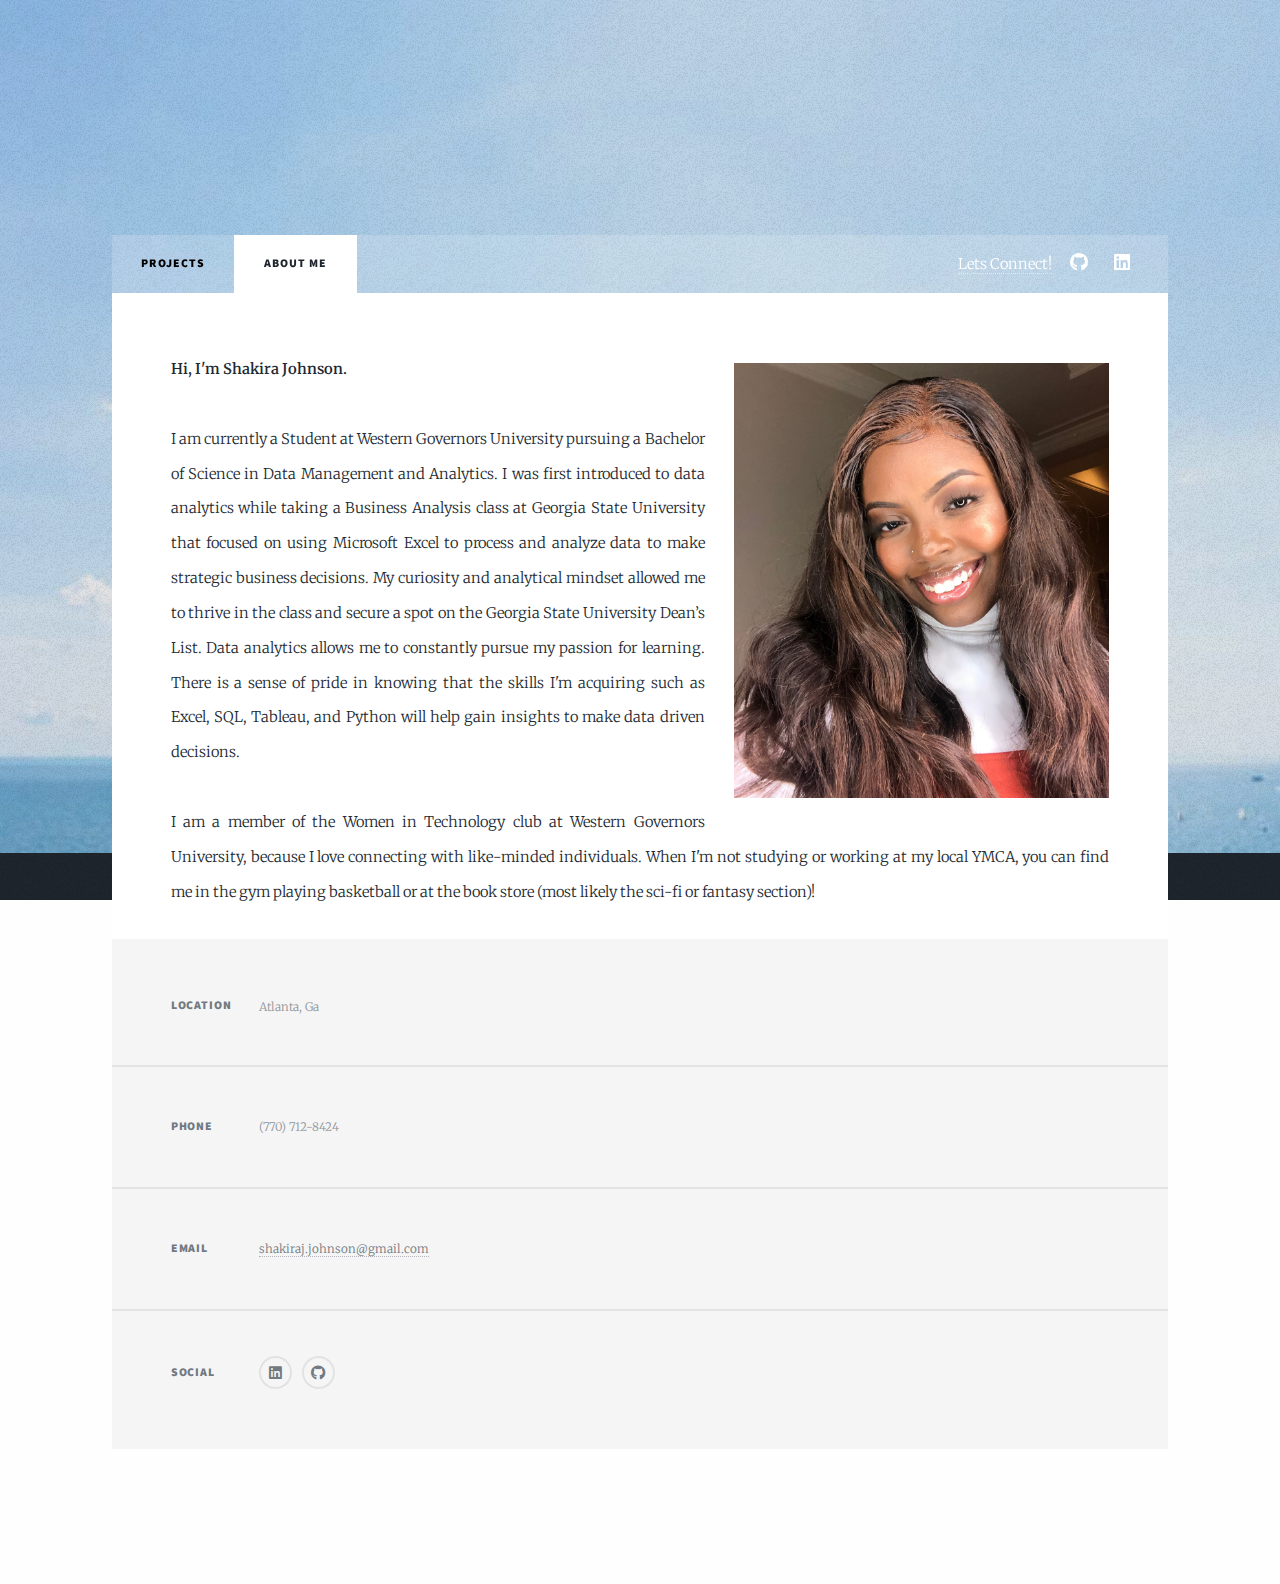
==== elements.html @ 7130bf2e "Add files via upload" ====
<!DOCTYPE HTML>
<!--
	Massively by HTML5 UP
	html5up.net | @ajlkn
	Free for personal and commercial use under the CCA 3.0 license (html5up.net/license)
-->
<html>
	<head>
		<title>About Me </title>
		<meta charset="utf-8" />
		<meta name="viewport" content="width=device-width, initial-scale=1, user-scalable=no" />
		<link rel="stylesheet" href="assets/css/main.css" />
		<noscript><link rel="stylesheet" href="assets/css/noscript.css" /></noscript>
	</head>
	<body class="is-preload">

		<!-- Wrapper -->
			<div id="wrapper">

				<!-- Header -->
					<header id="header">
						
					</header>

				<!-- Nav -->
					<nav id="nav">
						<ul class="links">
							<li><a href="index.html#main" style="color:black">Projects</a></li>
							
							<li class="active" style="color:blackd"><a href="elements.html">About Me</a></li>
						</ul>
						<ul class="icons">
							<li><a style=font-family: aria-modal="" href="https://www.linkedin.com/in/shakira-johnson" target="_blank">Lets Connect!</a></li>
							<li><a href="https://github.com/shakira-j" target="_blank" class="icon brands fa-github"><span class="label">GitHub</span></a></li>
							<li><a href="https://www.linkedin.com/in/shakira-johnson" target="_blank" class="icon brands alt fa-linkedin"><span class="label">LinkedIn</span></a></li>
						</ul>
					</nav>

				<!-- Main -->
					<div id="main">


								<!-- Image -->
									

									<p><span class="image right"><img src="images/shakira.jpg" alt="shakira-johnson"/> </span> <strong>Hi, I'm Shakira Johnson.</strong> </br></br> 
										I am currently a Student at Western Governors University pursuing a Bachelor of Science in Data Management and Analytics.
										I was first introduced to data analytics while taking a Business Analysis class at Georgia State University that focused on using Microsoft Excel to process and analyze data to make strategic business decisions. My curiosity and analytical mindset allowed me to thrive in the class and secure a spot on the Georgia State University Dean’s List. Data analytics allows me to constantly pursue my passion for learning. There is a sense of pride in knowing that the skills I'm acquiring such as Excel, SQL, Tableau, and Python will help gain insights to make data driven decisions. </br> </br></hr>I am a member of the Women in Technology club at Western Governors University, because I love connecting with like-minded individuals. When I'm not studying or working at my local YMCA, you can find me in the gym playing basketball or at the book store (most likely the sci-fi or fantasy section)! 

					</div>

				<!-- Footer -->
				<footer id="footer">
					
				</section>
				<section class="split contact">
					<section class="alt">
						<h3>Location</h3>
						<p>Atlanta, Ga<br />
						
					</section>
					<section>
						<h3>Phone</h3>
						<p>(770) 712-8424</a></p>
					</section>
					<section>
						<h3>Email</h3>
						<p><a href="mailto:shakiraj.johnson@gmail.com">shakiraj.johnson@gmail.com</a></p>
					</section>
					<section>
						<h3>Social</h3>
						<ul class="icons alt">
							
							<li><a href="https://www.linkedin.com/in/shakira-johnson" target="blank" class="icon brands alt fa-linkedin"><span class="label">LinkedIn</span></a></li>
							<li><a href="https://github.com/shakira-j" target="blank" class="icon brands fa-github"><span class="label">GitHub</span></a></li>
						
						</ul>
					</section>
				</section>
			</footer>
							<section>
								
								
							</section>
						</section>
					</footer>

				<!-- Copyright -->
					<div id="copyright">
						<ul><li>&copy; Untitled</li><li>Design: <a href="https://html5up.net">HTML5 UP</a></li></ul>
					</div>

			</div>

		<!-- Scripts -->
			<script src="assets/js/jquery.min.js"></script>
			<script src="assets/js/jquery.scrollex.min.js"></script>
			<script src="assets/js/jquery.scrolly.min.js"></script>
			<script src="assets/js/browser.min.js"></script>
			<script src="assets/js/breakpoints.min.js"></script>
			<script src="assets/js/util.js"></script>
			<script src="assets/js/main.js"></script>

	</body>
</html>
---- assets/css/main.css ----
@import url(fontawesome-all.min.css);
@import url("https://fonts.googleapis.com/css?family=Merriweather:300,700,300italic,700italic|Source+Sans+Pro:900");

/*
	Massively by HTML5 UP
	html5up.net | @ajlkn
	Free for personal and commercial use under the CCA 3.0 license (html5up.net/license)
*/

html, body, div, span, applet, object,
iframe, h1, h2, h3, h4, h5, h6, p, blockquote,
pre, a, abbr, acronym, address, big, cite,
code, del, dfn, em, img, ins, kbd, q, s, samp,
small, strike, strong, sub, sup, tt, var, b,
u, i, center, dl, dt, dd, ol, ul, li, fieldset,
form, label, legend, table, caption, tbody,
tfoot, thead, tr, th, td, article, aside,
canvas, details, embed, figure, figcaption,
footer, header, hgroup, menu, nav, output, ruby,
section, summary, time, mark, audio, video {
	margin: 0;
	padding: 0;
	border: 0;
	font-size: 100%;
	font: inherit;
	vertical-align: baseline;}

article, aside, details, figcaption, figure,
footer, header, hgroup, menu, nav, section {
	display: block;}

body {
	line-height: 1;
}

ol, ul {
	list-style: none;
}

blockquote, q {
	quotes: none;
}

	blockquote:before, blockquote:after, q:before, q:after {
		content: '';
		content: none;
	}

table {
	border-collapse: collapse;
	border-spacing: 0;
}

body {
	-webkit-text-size-adjust: none;
}

mark {
	background-color: transparent;
	color: inherit;
}

input::-moz-focus-inner {
	border: 0;
	padding: 0;
}

input, select, textarea {
	-moz-appearance: none;
	-webkit-appearance: none;
	-ms-appearance: none;
	appearance: none;
}

/* Basic */

	@-ms-viewport {
		width: device-width;
	}

	body {
		-ms-overflow-style: scrollbar;
	}

	@media screen and (max-width: 480px) {

		html, body {
			min-width: 320px;
		}

	}

	html {
		box-sizing: border-box;
	}

	*, *:before, *:after {
		box-sizing: inherit;
	}

	body {
		background-color: #fefefe;
	}

		body.is-preload *, body.is-preload *:before, body.is-preload *:after {
			-moz-animation: none !important;
			-webkit-animation: none !important;
			-ms-animation: none !important;
			animation: none !important;
			-moz-transition: none !important;
			-webkit-transition: none !important;
			-ms-transition: none !important;
			transition: none !important;
		}

/* Type */

	html {
		font-size: 16pt;
	}

		@media screen and (max-width: 1680px) {

			html {
				font-size: 12pt;
			}

		}

		@media screen and (max-width: 1280px) {

			html {
				font-size: 11pt;
			}

		}

		@media screen and (max-width: 360px) {

			html {
				font-size: 10pt;
			}

		}

	body {
		color: #212931;
	}

	body, input, select, textarea {
		font-family: "Merriweather", Georgia, serif;
		font-weight: 300;
		font-size: 1rem;
		line-height: 2.375;
	}

	a {
		-moz-transition: color 0.2s ease-in-out, background-color 0.2s ease-in-out, border-color 0.2s ease-in-out, box-shadow 0.2s ease-in-out;
		-webkit-transition: color 0.2s ease-in-out, background-color 0.2s ease-in-out, border-color 0.2s ease-in-out, box-shadow 0.2s ease-in-out;
		-ms-transition: color 0.2s ease-in-out, background-color 0.2s ease-in-out, border-color 0.2s ease-in-out, box-shadow 0.2s ease-in-out;
		transition: color 0.2s ease-in-out, background-color 0.2s ease-in-out, border-color 0.2s ease-in-out, box-shadow 0.2s ease-in-out;
		border-bottom: dotted 1px;
		text-decoration: none;
	}

		a:hover {
			border-bottom-color: transparent;
		}

	strong, b {
		font-weight: 600;
	}

	em, i {
		font-style: italic;
	}

	p {
		text-align: justify;
		margin: 0 0 2rem 0;
	}

	h1, h2, h3, h4, h5, h6 {
		font-family: "Source Sans Pro", Helvetica, sans-serif;
		font-weight: 900;
		line-height: 1.5;
		letter-spacing: 0.075em;
		text-transform: uppercase;
		margin: 0 0 1rem 0;
	}

		h1 a, h2 a, h3 a, h4 a, h5 a, h6 a {
			border-bottom: 0;
			color: inherit;
			text-decoration: none;
		}

	h1 {
		font-size: 4rem;
		line-height: 1.1;
		margin: 0 0 2rem 0;
		
	}

	h2 {
		font-size: 1.75rem;
		line-height: 1.3;
		margin: 0 0 1.5rem 0;
	}

	h3 {
		font-size: 1.25rem;
		margin: 0 0 1.5rem 0;
	}

	h4 {
		font-size: 1rem;
	}

	h5 {
		font-size: 0.9rem;
	}

	h6 {
		font-size: 0.8rem;
	}

	sub {
		font-size: 0.8rem;
		position: relative;
		top: 0.5rem;
	}

	sup {
		font-size: 0.8rem;
		position: relative;
		top: -0.5rem;
	}

	blockquote {
		border-left: solid 4px;
		font-style: italic;
		margin: 0 0 2rem 0;
		padding: 0.5rem 0 0.5rem 2rem;
	}

	code {
		border: solid 2px;
		font-family: "Courier New", monospace;
		font-size: 0.9rem;
		margin: 0 0.25rem;
		padding: 0.25rem 0.65rem;
	}

	pre {
		-webkit-overflow-scrolling: touch;
		font-family: "Courier New", monospace;
		font-size: 0.9rem;
		margin: 0 0 2rem 0;
	}

		pre code {
			display: block;
			line-height: 1.75;
			padding: 1rem 1.5rem;
			overflow-x: auto;
		}

	hr {
		border: 0;
		border-bottom: solid 2px;
		margin: 3rem 0;
	}

		hr.major {
			margin: 5rem 0;
		}

	.align-left {
		text-align: left;
	}

	.align-center {
		text-align: center;
	}

	.align-right {
		text-align: right;
	}

	input, select, textarea {
		color: #212931;
	}

	a {
		color: #212931;
		border-bottom-color: rgba(33, 41, 49, 0.5);
	}

		a:hover {
			border-bottom-color: transparent;
			color: #18bfef !important;
		}

	strong, b {
		color: #212931;
	}

	h1, h2, h3, h4, h5, h6 {
		color: #212931;
	}

	blockquote {
		border-left-color: #eeeeee;
	}

	code {
		background: rgba(220, 220, 220, 0.25);
		border-color: #eeeeee;
	}

	hr {
		border-bottom-color: #eeeeee;
	}

/* Row */

	.row {
		display: flex;
		flex-wrap: wrap;
		box-sizing: border-box;
		align-items: stretch;
	}

		.row > * {
			box-sizing: border-box;
		}

		.row.gtr-uniform > * > :last-child {
			margin-bottom: 0;
		}

		.row.aln-left {
			justify-content: flex-start;
		}

		.row.aln-center {
			justify-content: center;
		}

		.row.aln-right {
			justify-content: flex-end;
		}

		.row.aln-top {
			align-items: flex-start;
		}

		.row.aln-middle {
			align-items: center;
		}

		.row.aln-bottom {
			align-items: flex-end;
		}

		.row > .imp {
			order: -1;
		}

		.row > .col-1 {
			width: 8.33333%;
		}

		.row > .off-1 {
			margin-left: 8.33333%;
		}

		.row > .col-2 {
			width: 16.66667%;
		}

		.row > .off-2 {
			margin-left: 16.66667%;
		}

		.row > .col-3 {
			width: 25%;
		}

		.row > .off-3 {
			margin-left: 25%;
		}

		.row > .col-4 {
			width: 33.33333%;
		}

		.row > .off-4 {
			margin-left: 33.33333%;
		}

		.row > .col-5 {
			width: 41.66667%;
		}

		.row > .off-5 {
			margin-left: 41.66667%;
		}

		.row > .col-6 {
			width: 50%;
		}

		.row > .off-6 {
			margin-left: 50%;
		}

		.row > .col-7 {
			width: 58.33333%;
		}

		.row > .off-7 {
			margin-left: 58.33333%;
		}

		.row > .col-8 {
			width: 66.66667%;
		}

		.row > .off-8 {
			margin-left: 66.66667%;
		}

		.row > .col-9 {
			width: 75%;
		}

		.row > .off-9 {
			margin-left: 75%;
		}

		.row > .col-10 {
			width: 83.33333%;
		}

		.row > .off-10 {
			margin-left: 83.33333%;
		}

		.row > .col-11 {
			width: 91.66667%;
		}

		.row > .off-11 {
			margin-left: 91.66667%;
		}

		.row > .col-12 {
			width: 100%;
		}

		.row > .off-12 {
			margin-left: 100%;
		}

		.row.gtr-0 {
			margin-top: 0;
			margin-left: 0rem;
		}

			.row.gtr-0 > * {
				padding: 0 0 0 0rem;
			}

			.row.gtr-0.gtr-uniform {
				margin-top: 0rem;
			}

				.row.gtr-0.gtr-uniform > * {
					padding-top: 0rem;
				}

		.row.gtr-25 {
			margin-top: 0;
			margin-left: -0.375rem;
		}

			.row.gtr-25 > * {
				padding: 0 0 0 0.375rem;
			}

			.row.gtr-25.gtr-uniform {
				margin-top: -0.375rem;
			}

				.row.gtr-25.gtr-uniform > * {
					padding-top: 0.375rem;
				}

		.row.gtr-50 {
			margin-top: 0;
			margin-left: -0.75rem;
		}

			.row.gtr-50 > * {
				padding: 0 0 0 0.75rem;
			}

			.row.gtr-50.gtr-uniform {
				margin-top: -0.75rem;
			}

				.row.gtr-50.gtr-uniform > * {
					padding-top: 0.75rem;
				}

		.row {
			margin-top: 0;
			margin-left: -1.5rem;
		}

			.row > * {
				padding: 0 0 0 1.5rem;
			}

			.row.gtr-uniform {
				margin-top: -1.5rem;
			}

				.row.gtr-uniform > * {
					padding-top: 1.5rem;
				}

		.row.gtr-150 {
			margin-top: 0;
			margin-left: -2.25rem;
		}

			.row.gtr-150 > * {
				padding: 0 0 0 2.25rem;
			}

			.row.gtr-150.gtr-uniform {
				margin-top: -2.25rem;
			}

				.row.gtr-150.gtr-uniform > * {
					padding-top: 2.25rem;
				}

		.row.gtr-200 {
			margin-top: 0;
			margin-left: -3rem;
		}

			.row.gtr-200 > * {
				padding: 0 0 0 3rem;
			}

			.row.gtr-200.gtr-uniform {
				margin-top: -3rem;
			}

				.row.gtr-200.gtr-uniform > * {
					padding-top: 3rem;
				}

		@media screen and (max-width: 1680px) {

			.row {
				display: flex;
				flex-wrap: wrap;
				box-sizing: border-box;
				align-items: stretch;
			}

				.row > * {
					box-sizing: border-box;
				}

				.row.gtr-uniform > * > :last-child {
					margin-bottom: 0;
				}

				.row.aln-left {
					justify-content: flex-start;
				}

				.row.aln-center {
					justify-content: center;
				}

				.row.aln-right {
					justify-content: flex-end;
				}

				.row.aln-top {
					align-items: flex-start;
				}

				.row.aln-middle {
					align-items: center;
				}

				.row.aln-bottom {
					align-items: flex-end;
				}

				.row > .imp-xlarge {
					order: -1;
				}

				.row > .col-1-xlarge {
					width: 8.33333%;
				}

				.row > .off-1-xlarge {
					margin-left: 8.33333%;
				}

				.row > .col-2-xlarge {
					width: 16.66667%;
				}

				.row > .off-2-xlarge {
					margin-left: 16.66667%;
				}

				.row > .col-3-xlarge {
					width: 25%;
				}

				.row > .off-3-xlarge {
					margin-left: 25%;
				}

				.row > .col-4-xlarge {
					width: 33.33333%;
				}

				.row > .off-4-xlarge {
					margin-left: 33.33333%;
				}

				.row > .col-5-xlarge {
					width: 41.66667%;
				}

				.row > .off-5-xlarge {
					margin-left: 41.66667%;
				}

				.row > .col-6-xlarge {
					width: 50%;
				}

				.row > .off-6-xlarge {
					margin-left: 50%;
				}

				.row > .col-7-xlarge {
					width: 58.33333%;
				}

				.row > .off-7-xlarge {
					margin-left: 58.33333%;
				}

				.row > .col-8-xlarge {
					width: 66.66667%;
				}

				.row > .off-8-xlarge {
					margin-left: 66.66667%;
				}

				.row > .col-9-xlarge {
					width: 75%;
				}

				.row > .off-9-xlarge {
					margin-left: 75%;
				}

				.row > .col-10-xlarge {
					width: 83.33333%;
				}

				.row > .off-10-xlarge {
					margin-left: 83.33333%;
				}

				.row > .col-11-xlarge {
					width: 91.66667%;
				}

				.row > .off-11-xlarge {
					margin-left: 91.66667%;
				}

				.row > .col-12-xlarge {
					width: 100%;
				}

				.row > .off-12-xlarge {
					margin-left: 100%;
				}

				.row.gtr-0 {
					margin-top: 0;
					margin-left: 0rem;
				}

					.row.gtr-0 > * {
						padding: 0 0 0 0rem;
					}

					.row.gtr-0.gtr-uniform {
						margin-top: 0rem;
					}

						.row.gtr-0.gtr-uniform > * {
							padding-top: 0rem;
						}

				.row.gtr-25 {
					margin-top: 0;
					margin-left: -0.375rem;
				}

					.row.gtr-25 > * {
						padding: 0 0 0 0.375rem;
					}

					.row.gtr-25.gtr-uniform {
						margin-top: -0.375rem;
					}

						.row.gtr-25.gtr-uniform > * {
							padding-top: 0.375rem;
						}

				.row.gtr-50 {
					margin-top: 0;
					margin-left: -0.75rem;
				}

					.row.gtr-50 > * {
						padding: 0 0 0 0.75rem;
					}

					.row.gtr-50.gtr-uniform {
						margin-top: -0.75rem;
					}

						.row.gtr-50.gtr-uniform > * {
							padding-top: 0.75rem;
						}

				.row {
					margin-top: 0;
					margin-left: -1.5rem;
				}

					.row > * {
						padding: 0 0 0 1.5rem;
					}

					.row.gtr-uniform {
						margin-top: -1.5rem;
					}

						.row.gtr-uniform > * {
							padding-top: 1.5rem;
						}

				.row.gtr-150 {
					margin-top: 0;
					margin-left: -2.25rem;
				}

					.row.gtr-150 > * {
						padding: 0 0 0 2.25rem;
					}

					.row.gtr-150.gtr-uniform {
						margin-top: -2.25rem;
					}

						.row.gtr-150.gtr-uniform > * {
							padding-top: 2.25rem;
						}

				.row.gtr-200 {
					margin-top: 0;
					margin-left: -3rem;
				}

					.row.gtr-200 > * {
						padding: 0 0 0 3rem;
					}

					.row.gtr-200.gtr-uniform {
						margin-top: -3rem;
					}

						.row.gtr-200.gtr-uniform > * {
							padding-top: 3rem;
						}

		}

		@media screen and (max-width: 1280px) {

			.row {
				display: flex;
				flex-wrap: wrap;
				box-sizing: border-box;
				align-items: stretch;
			}

				.row > * {
					box-sizing: border-box;
				}

				.row.gtr-uniform > * > :last-child {
					margin-bottom: 0;
				}

				.row.aln-left {
					justify-content: flex-start;
				}

				.row.aln-center {
					justify-content: center;
				}

				.row.aln-right {
					justify-content: flex-end;
				}

				.row.aln-top {
					align-items: flex-start;
				}

				.row.aln-middle {
					align-items: center;
				}

				.row.aln-bottom {
					align-items: flex-end;
				}

				.row > .imp-large {
					order: -1;
				}

				.row > .col-1-large {
					width: 8.33333%;
				}

				.row > .off-1-large {
					margin-left: 8.33333%;
				}

				.row > .col-2-large {
					width: 16.66667%;
				}

				.row > .off-2-large {
					margin-left: 16.66667%;
				}

				.row > .col-3-large {
					width: 25%;
				}

				.row > .off-3-large {
					margin-left: 25%;
				}

				.row > .col-4-large {
					width: 33.33333%;
				}

				.row > .off-4-large {
					margin-left: 33.33333%;
				}

				.row > .col-5-large {
					width: 41.66667%;
				}

				.row > .off-5-large {
					margin-left: 41.66667%;
				}

				.row > .col-6-large {
					width: 50%;
				}

				.row > .off-6-large {
					margin-left: 50%;
				}

				.row > .col-7-large {
					width: 58.33333%;
				}

				.row > .off-7-large {
					margin-left: 58.33333%;
				}

				.row > .col-8-large {
					width: 66.66667%;
				}

				.row > .off-8-large {
					margin-left: 66.66667%;
				}

				.row > .col-9-large {
					width: 75%;
				}

				.row > .off-9-large {
					margin-left: 75%;
				}

				.row > .col-10-large {
					width: 83.33333%;
				}

				.row > .off-10-large {
					margin-left: 83.33333%;
				}

				.row > .col-11-large {
					width: 91.66667%;
				}

				.row > .off-11-large {
					margin-left: 91.66667%;
				}

				.row > .col-12-large {
					width: 100%;
				}

				.row > .off-12-large {
					margin-left: 100%;
				}

				.row.gtr-0 {
					margin-top: 0;
					margin-left: 0rem;
				}

					.row.gtr-0 > * {
						padding: 0 0 0 0rem;
					}

					.row.gtr-0.gtr-uniform {
						margin-top: 0rem;
					}

						.row.gtr-0.gtr-uniform > * {
							padding-top: 0rem;
						}

				.row.gtr-25 {
					margin-top: 0;
					margin-left: -0.375rem;
				}

					.row.gtr-25 > * {
						padding: 0 0 0 0.375rem;
					}

					.row.gtr-25.gtr-uniform {
						margin-top: -0.375rem;
					}

						.row.gtr-25.gtr-uniform > * {
							padding-top: 0.375rem;
						}

				.row.gtr-50 {
					margin-top: 0;
					margin-left: -0.75rem;
				}

					.row.gtr-50 > * {
						padding: 0 0 0 0.75rem;
					}

					.row.gtr-50.gtr-uniform {
						margin-top: -0.75rem;
					}

						.row.gtr-50.gtr-uniform > * {
							padding-top: 0.75rem;
						}

				.row {
					margin-top: 0;
					margin-left: -1.5rem;
				}

					.row > * {
						padding: 0 0 0 1.5rem;
					}

					.row.gtr-uniform {
						margin-top: -1.5rem;
					}

						.row.gtr-uniform > * {
							padding-top: 1.5rem;
						}

				.row.gtr-150 {
					margin-top: 0;
					margin-left: -2.25rem;
				}

					.row.gtr-150 > * {
						padding: 0 0 0 2.25rem;
					}

					.row.gtr-150.gtr-uniform {
						margin-top: -2.25rem;
					}

						.row.gtr-150.gtr-uniform > * {
							padding-top: 2.25rem;
						}

				.row.gtr-200 {
					margin-top: 0;
					margin-left: -3rem;
				}

					.row.gtr-200 > * {
						padding: 0 0 0 3rem;
					}

					.row.gtr-200.gtr-uniform {
						margin-top: -3rem;
					}

						.row.gtr-200.gtr-uniform > * {
							padding-top: 3rem;
						}

		}

		@media screen and (max-width: 980px) {

			.row {
				display: flex;
				flex-wrap: wrap;
				box-sizing: border-box;
				align-items: stretch;
			}

				.row > * {
					box-sizing: border-box;
				}

				.row.gtr-uniform > * > :last-child {
					margin-bottom: 0;
				}

				.row.aln-left {
					justify-content: flex-start;
				}

				.row.aln-center {
					justify-content: center;
				}

				.row.aln-right {
					justify-content: flex-end;
				}

				.row.aln-top {
					align-items: flex-start;
				}

				.row.aln-middle {
					align-items: center;
				}

				.row.aln-bottom {
					align-items: flex-end;
				}

				.row > .imp-medium {
					order: -1;
				}

				.row > .col-1-medium {
					width: 8.33333%;
				}

				.row > .off-1-medium {
					margin-left: 8.33333%;
				}

				.row > .col-2-medium {
					width: 16.66667%;
				}

				.row > .off-2-medium {
					margin-left: 16.66667%;
				}

				.row > .col-3-medium {
					width: 25%;
				}

				.row > .off-3-medium {
					margin-left: 25%;
				}

				.row > .col-4-medium {
					width: 33.33333%;
				}

				.row > .off-4-medium {
					margin-left: 33.33333%;
				}

				.row > .col-5-medium {
					width: 41.66667%;
				}

				.row > .off-5-medium {
					margin-left: 41.66667%;
				}

				.row > .col-6-medium {
					width: 50%;
				}

				.row > .off-6-medium {
					margin-left: 50%;
				}

				.row > .col-7-medium {
					width: 58.33333%;
				}

				.row > .off-7-medium {
					margin-left: 58.33333%;
				}

				.row > .col-8-medium {
					width: 66.66667%;
				}

				.row > .off-8-medium {
					margin-left: 66.66667%;
				}

				.row > .col-9-medium {
					width: 75%;
				}

				.row > .off-9-medium {
					margin-left: 75%;
				}

				.row > .col-10-medium {
					width: 83.33333%;
				}

				.row > .off-10-medium {
					margin-left: 83.33333%;
				}

				.row > .col-11-medium {
					width: 91.66667%;
				}

				.row > .off-11-medium {
					margin-left: 91.66667%;
				}

				.row > .col-12-medium {
					width: 100%;
				}

				.row > .off-12-medium {
					margin-left: 100%;
				}

				.row.gtr-0 {
					margin-top: 0;
					margin-left: 0rem;
				}

					.row.gtr-0 > * {
						padding: 0 0 0 0rem;
					}

					.row.gtr-0.gtr-uniform {
						margin-top: 0rem;
					}

						.row.gtr-0.gtr-uniform > * {
							padding-top: 0rem;
						}

				.row.gtr-25 {
					margin-top: 0;
					margin-left: -0.375rem;
				}

					.row.gtr-25 > * {
						padding: 0 0 0 0.375rem;
					}

					.row.gtr-25.gtr-uniform {
						margin-top: -0.375rem;
					}

						.row.gtr-25.gtr-uniform > * {
							padding-top: 0.375rem;
						}

				.row.gtr-50 {
					margin-top: 0;
					margin-left: -0.75rem;
				}

					.row.gtr-50 > * {
						padding: 0 0 0 0.75rem;
					}

					.row.gtr-50.gtr-uniform {
						margin-top: -0.75rem;
					}

						.row.gtr-50.gtr-uniform > * {
							padding-top: 0.75rem;
						}

				.row {
					margin-top: 0;
					margin-left: -1.5rem;
				}

					.row > * {
						padding: 0 0 0 1.5rem;
					}

					.row.gtr-uniform {
						margin-top: -1.5rem;
					}

						.row.gtr-uniform > * {
							padding-top: 1.5rem;
						}

				.row.gtr-150 {
					margin-top: 0;
					margin-left: -2.25rem;
				}

					.row.gtr-150 > * {
						padding: 0 0 0 2.25rem;
					}

					.row.gtr-150.gtr-uniform {
						margin-top: -2.25rem;
					}

						.row.gtr-150.gtr-uniform > * {
							padding-top: 2.25rem;
						}

				.row.gtr-200 {
					margin-top: 0;
					margin-left: -3rem;
				}

					.row.gtr-200 > * {
						padding: 0 0 0 3rem;
					}

					.row.gtr-200.gtr-uniform {
						margin-top: -3rem;
					}

						.row.gtr-200.gtr-uniform > * {
							padding-top: 3rem;
						}

		}

		@media screen and (max-width: 736px) {

			.row {
				display: flex;
				flex-wrap: wrap;
				box-sizing: border-box;
				align-items: stretch;
			}

				.row > * {
					box-sizing: border-box;
				}

				.row.gtr-uniform > * > :last-child {
					margin-bottom: 0;
				}

				.row.aln-left {
					justify-content: flex-start;
				}

				.row.aln-center {
					justify-content: center;
				}

				.row.aln-right {
					justify-content: flex-end;
				}

				.row.aln-top {
					align-items: flex-start;
				}

				.row.aln-middle {
					align-items: center;
				}

				.row.aln-bottom {
					align-items: flex-end;
				}

				.row > .imp-small {
					order: -1;
				}

				.row > .col-1-small {
					width: 8.33333%;
				}

				.row > .off-1-small {
					margin-left: 8.33333%;
				}

				.row > .col-2-small {
					width: 16.66667%;
				}

				.row > .off-2-small {
					margin-left: 16.66667%;
				}

				.row > .col-3-small {
					width: 25%;
				}

				.row > .off-3-small {
					margin-left: 25%;
				}

				.row > .col-4-small {
					width: 33.33333%;
				}

				.row > .off-4-small {
					margin-left: 33.33333%;
				}

				.row > .col-5-small {
					width: 41.66667%;
				}

				.row > .off-5-small {
					margin-left: 41.66667%;
				}

				.row > .col-6-small {
					width: 50%;
				}

				.row > .off-6-small {
					margin-left: 50%;
				}

				.row > .col-7-small {
					width: 58.33333%;
				}

				.row > .off-7-small {
					margin-left: 58.33333%;
				}

				.row > .col-8-small {
					width: 66.66667%;
				}

				.row > .off-8-small {
					margin-left: 66.66667%;
				}

				.row > .col-9-small {
					width: 75%;
				}

				.row > .off-9-small {
					margin-left: 75%;
				}

				.row > .col-10-small {
					width: 83.33333%;
				}

				.row > .off-10-small {
					margin-left: 83.33333%;
				}

				.row > .col-11-small {
					width: 91.66667%;
				}

				.row > .off-11-small {
					margin-left: 91.66667%;
				}

				.row > .col-12-small {
					width: 100%;
				}

				.row > .off-12-small {
					margin-left: 100%;
				}

				.row.gtr-0 {
					margin-top: 0;
					margin-left: 0rem;
				}

					.row.gtr-0 > * {
						padding: 0 0 0 0rem;
					}

					.row.gtr-0.gtr-uniform {
						margin-top: 0rem;
					}

						.row.gtr-0.gtr-uniform > * {
							padding-top: 0rem;
						}

				.row.gtr-25 {
					margin-top: 0;
					margin-left: -0.375rem;
				}

					.row.gtr-25 > * {
						padding: 0 0 0 0.375rem;
					}

					.row.gtr-25.gtr-uniform {
						margin-top: -0.375rem;
					}

						.row.gtr-25.gtr-uniform > * {
							padding-top: 0.375rem;
						}

				.row.gtr-50 {
					margin-top: 0;
					margin-left: -0.75rem;
				}

					.row.gtr-50 > * {
						padding: 0 0 0 0.75rem;
					}

					.row.gtr-50.gtr-uniform {
						margin-top: -0.75rem;
					}

						.row.gtr-50.gtr-uniform > * {
							padding-top: 0.75rem;
						}

				.row {
					margin-top: 0;
					margin-left: -1.5rem;
				}

					.row > * {
						padding: 0 0 0 1.5rem;
					}

					.row.gtr-uniform {
						margin-top: -1.5rem;
					}

						.row.gtr-uniform > * {
							padding-top: 1.5rem;
						}

				.row.gtr-150 {
					margin-top: 0;
					margin-left: -2.25rem;
				}

					.row.gtr-150 > * {
						padding: 0 0 0 2.25rem;
					}

					.row.gtr-150.gtr-uniform {
						margin-top: -2.25rem;
					}

						.row.gtr-150.gtr-uniform > * {
							padding-top: 2.25rem;
						}

				.row.gtr-200 {
					margin-top: 0;
					margin-left: -3rem;
				}

					.row.gtr-200 > * {
						padding: 0 0 0 3rem;
					}

					.row.gtr-200.gtr-uniform {
						margin-top: -3rem;
					}

						.row.gtr-200.gtr-uniform > * {
							padding-top: 3rem;
						}

		}

		@media screen and (max-width: 480px) {

			.row {
				display: flex;
				flex-wrap: wrap;
				box-sizing: border-box;
				align-items: stretch;
			}

				.row > * {
					box-sizing: border-box;
				}

				.row.gtr-uniform > * > :last-child {
					margin-bottom: 0;
				}

				.row.aln-left {
					justify-content: flex-start;
				}

				.row.aln-center {
					justify-content: center;
				}

				.row.aln-right {
					justify-content: flex-end;
				}

				.row.aln-top {
					align-items: flex-start;
				}

				.row.aln-middle {
					align-items: center;
				}

				.row.aln-bottom {
					align-items: flex-end;
				}

				.row > .imp-xsmall {
					order: -1;
				}

				.row > .col-1-xsmall {
					width: 8.33333%;
				}

				.row > .off-1-xsmall {
					margin-left: 8.33333%;
				}

				.row > .col-2-xsmall {
					width: 16.66667%;
				}

				.row > .off-2-xsmall {
					margin-left: 16.66667%;
				}

				.row > .col-3-xsmall {
					width: 25%;
				}

				.row > .off-3-xsmall {
					margin-left: 25%;
				}

				.row > .col-4-xsmall {
					width: 33.33333%;
				}

				.row > .off-4-xsmall {
					margin-left: 33.33333%;
				}

				.row > .col-5-xsmall {
					width: 41.66667%;
				}

				.row > .off-5-xsmall {
					margin-left: 41.66667%;
				}

				.row > .col-6-xsmall {
					width: 50%;
				}

				.row > .off-6-xsmall {
					margin-left: 50%;
				}

				.row > .col-7-xsmall {
					width: 58.33333%;
				}

				.row > .off-7-xsmall {
					margin-left: 58.33333%;
				}

				.row > .col-8-xsmall {
					width: 66.66667%;
				}

				.row > .off-8-xsmall {
					margin-left: 66.66667%;
				}

				.row > .col-9-xsmall {
					width: 75%;
				}

				.row > .off-9-xsmall {
					margin-left: 75%;
				}

				.row > .col-10-xsmall {
					width: 83.33333%;
				}

				.row > .off-10-xsmall {
					margin-left: 83.33333%;
				}

				.row > .col-11-xsmall {
					width: 91.66667%;
				}

				.row > .off-11-xsmall {
					margin-left: 91.66667%;
				}

				.row > .col-12-xsmall {
					width: 100%;
				}

				.row > .off-12-xsmall {
					margin-left: 100%;
				}

				.row.gtr-0 {
					margin-top: 0;
					margin-left: 0rem;
				}

					.row.gtr-0 > * {
						padding: 0 0 0 0rem;
					}

					.row.gtr-0.gtr-uniform {
						margin-top: 0rem;
					}

						.row.gtr-0.gtr-uniform > * {
							padding-top: 0rem;
						}

				.row.gtr-25 {
					margin-top: 0;
					margin-left: -0.375rem;
				}

					.row.gtr-25 > * {
						padding: 0 0 0 0.375rem;
					}

					.row.gtr-25.gtr-uniform {
						margin-top: -0.375rem;
					}

						.row.gtr-25.gtr-uniform > * {
							padding-top: 0.375rem;
						}

				.row.gtr-50 {
					margin-top: 0;
					margin-left: -0.75rem;
				}

					.row.gtr-50 > * {
						padding: 0 0 0 0.75rem;
					}

					.row.gtr-50.gtr-uniform {
						margin-top: -0.75rem;
					}

						.row.gtr-50.gtr-uniform > * {
							padding-top: 0.75rem;
						}

				.row {
					margin-top: 0;
					margin-left: -1.5rem;
				}

					.row > * {
						padding: 0 0 0 1.5rem;
					}

					.row.gtr-uniform {
						margin-top: -1.5rem;
					}

						.row.gtr-uniform > * {
							padding-top: 1.5rem;
						}

				.row.gtr-150 {
					margin-top: 0;
					margin-left: -2.25rem;
				}

					.row.gtr-150 > * {
						padding: 0 0 0 2.25rem;
					}

					.row.gtr-150.gtr-uniform {
						margin-top: -2.25rem;
					}

						.row.gtr-150.gtr-uniform > * {
							padding-top: 2.25rem;
						}

				.row.gtr-200 {
					margin-top: 0;
					margin-left: -3rem;
				}

					.row.gtr-200 > * {
						padding: 0 0 0 3rem;
					}

					.row.gtr-200.gtr-uniform {
						margin-top: -3rem;
					}

						.row.gtr-200.gtr-uniform > * {
							padding-top: 3rem;
						}

		}

		@media screen and (max-width: 360px) {

			.row {
				display: flex;
				flex-wrap: wrap;
				box-sizing: border-box;
				align-items: stretch;
			}

				.row > * {
					box-sizing: border-box;
				}

				.row.gtr-uniform > * > :last-child {
					margin-bottom: 0;
				}

				.row.aln-left {
					justify-content: flex-start;
				}

				.row.aln-center {
					justify-content: center;
				}

				.row.aln-right {
					justify-content: flex-end;
				}

				.row.aln-top {
					align-items: flex-start;
				}

				.row.aln-middle {
					align-items: center;
				}

				.row.aln-bottom {
					align-items: flex-end;
				}

				.row > .imp-xxsmall {
					order: -1;
				}

				.row > .col-1-xxsmall {
					width: 8.33333%;
				}

				.row > .off-1-xxsmall {
					margin-left: 8.33333%;
				}

				.row > .col-2-xxsmall {
					width: 16.66667%;
				}

				.row > .off-2-xxsmall {
					margin-left: 16.66667%;
				}

				.row > .col-3-xxsmall {
					width: 25%;
				}

				.row > .off-3-xxsmall {
					margin-left: 25%;
				}

				.row > .col-4-xxsmall {
					width: 33.33333%;
				}

				.row > .off-4-xxsmall {
					margin-left: 33.33333%;
				}

				.row > .col-5-xxsmall {
					width: 41.66667%;
				}

				.row > .off-5-xxsmall {
					margin-left: 41.66667%;
				}

				.row > .col-6-xxsmall {
					width: 50%;
				}

				.row > .off-6-xxsmall {
					margin-left: 50%;
				}

				.row > .col-7-xxsmall {
					width: 58.33333%;
				}

				.row > .off-7-xxsmall {
					margin-left: 58.33333%;
				}

				.row > .col-8-xxsmall {
					width: 66.66667%;
				}

				.row > .off-8-xxsmall {
					margin-left: 66.66667%;
				}

				.row > .col-9-xxsmall {
					width: 75%;
				}

				.row > .off-9-xxsmall {
					margin-left: 75%;
				}

				.row > .col-10-xxsmall {
					width: 83.33333%;
				}

				.row > .off-10-xxsmall {
					margin-left: 83.33333%;
				}

				.row > .col-11-xxsmall {
					width: 91.66667%;
				}

				.row > .off-11-xxsmall {
					margin-left: 91.66667%;
				}

				.row > .col-12-xxsmall {
					width: 100%;
				}

				.row > .off-12-xxsmall {
					margin-left: 100%;
				}

				.row.gtr-0 {
					margin-top: 0;
					margin-left: 0rem;
				}

					.row.gtr-0 > * {
						padding: 0 0 0 0rem;
					}

					.row.gtr-0.gtr-uniform {
						margin-top: 0rem;
					}

						.row.gtr-0.gtr-uniform > * {
							padding-top: 0rem;
						}

				.row.gtr-25 {
					margin-top: 0;
					margin-left: -0.375rem;
				}

					.row.gtr-25 > * {
						padding: 0 0 0 0.375rem;
					}

					.row.gtr-25.gtr-uniform {
						margin-top: -0.375rem;
					}

						.row.gtr-25.gtr-uniform > * {
							padding-top: 0.375rem;
						}

				.row.gtr-50 {
					margin-top: 0;
					margin-left: -0.75rem;
				}

					.row.gtr-50 > * {
						padding: 0 0 0 0.75rem;
					}

					.row.gtr-50.gtr-uniform {
						margin-top: -0.75rem;
					}

						.row.gtr-50.gtr-uniform > * {
							padding-top: 0.75rem;
						}

				.row {
					margin-top: 0;
					margin-left: -1.5rem;
				}

					.row > * {
						padding: 0 0 0 1.5rem;
					}

					.row.gtr-uniform {
						margin-top: -1.5rem;
					}

						.row.gtr-uniform > * {
							padding-top: 1.5rem;
						}

				.row.gtr-150 {
					margin-top: 0;
					margin-left: -2.25rem;
				}

					.row.gtr-150 > * {
						padding: 0 0 0 2.25rem;
					}

					.row.gtr-150.gtr-uniform {
						margin-top: -2.25rem;
					}

						.row.gtr-150.gtr-uniform > * {
							padding-top: 2.25rem;
						}

				.row.gtr-200 {
					margin-top: 0;
					margin-left: -3rem;
				}

					.row.gtr-200 > * {
						padding: 0 0 0 3rem;
					}

					.row.gtr-200.gtr-uniform {
						margin-top: -3rem;
					}

						.row.gtr-200.gtr-uniform > * {
							padding-top: 3rem;
						}

		}

/* Box */

	.box {
		border: solid 2px;
		margin-bottom: 2rem;
		padding: 1.5rem;
	}

		.box > :last-child,
		.box > :last-child > :last-child,
		.box > :last-child > :last-child > :last-child {
			margin-bottom: 0;
		}

		.box.alt {
			border: 0;
			border-radius: 0;
			padding: 0;
		}

	.box {
		border-color: #eeeeee;
	}

/* Button */

	input[type="submit"],
	input[type="reset"],
	input[type="button"],
	button,
	.button {
		-moz-appearance: none;
		-webkit-appearance: none;
		-ms-appearance: none;
		appearance: none;
		-moz-transition: background-color 0.2s ease-in-out, box-shadow 0.2s ease-in-out, color 0.2s ease-in-out;
		-webkit-transition: background-color 0.2s ease-in-out, box-shadow 0.2s ease-in-out, color 0.2s ease-in-out;
		-ms-transition: background-color 0.2s ease-in-out, box-shadow 0.2s ease-in-out, color 0.2s ease-in-out;
		transition: background-color 0.2s ease-in-out, box-shadow 0.2s ease-in-out, color 0.2s ease-in-out;
		border: 0;
		border-radius: 0;
		cursor: pointer;
		display: inline-block;
		font-family: "Source Sans Pro", Helvetica, sans-serif;
		font-size: 0.8rem;
		font-weight: 900;
		letter-spacing: 0.075em;
		height: 3rem;
		line-height: 3rem;
		padding: 0 2rem;
		text-align: center;
		text-decoration: none;
		text-transform: uppercase;
		white-space: nowrap;
	}

		input[type="submit"].icon:before,
		input[type="reset"].icon:before,
		input[type="button"].icon:before,
		button.icon:before,
		.button.icon:before {
			margin-right: 0.5rem;
		}

		input[type="submit"].icon.solo,
		input[type="reset"].icon.solo,
		input[type="button"].icon.solo,
		button.icon.solo,
		.button.icon.solo {
			position: relative;
			width: 4rem;
			height: 4rem;
			line-height: 4rem;
			border-radius: 4rem;
			text-indent: 4rem;
			overflow: hidden;
			padding: 0;
			white-space: nowrap;
		}

			input[type="submit"].icon.solo:before,
			input[type="reset"].icon.solo:before,
			input[type="button"].icon.solo:before,
			button.icon.solo:before,
			.button.icon.solo:before {
				position: absolute;
				display: block;
				top: 0;
				left: 0;
				width: inherit;
				height: inherit;
				line-height: inherit;
				font-size: 1.25rem;
				margin-right: 0;
				text-align: center;
				text-indent: 0;
			}

		input[type="submit"].fit,
		input[type="reset"].fit,
		input[type="button"].fit,
		button.fit,
		.button.fit {
			width: 100%;
		}

		input[type="submit"].small,
		input[type="reset"].small,
		input[type="button"].small,
		button.small,
		.button.small {
			font-size: 0.7rem;
			height: 2.5rem;
			line-height: 2.5rem;
			padding: 0 1.5rem;
		}

		input[type="submit"].large,
		input[type="reset"].large,
		input[type="button"].large,
		button.large,
		.button.large {
			font-size: 0.9rem;
			height: 3.5rem;
			line-height: 3.5rem;
			padding: 0 2.75rem;
		}

		@media screen and (max-width: 980px) {

			input[type="submit"],
			input[type="reset"],
			input[type="button"],
			button,
			.button {
				font-size: 0.9rem;
				height: 3.25rem;
				line-height: 3.25rem;
			}

				input[type="submit"].large,
				input[type="reset"].large,
				input[type="button"].large,
				button.large,
				.button.large {
					font-size: 1rem;
					height: 3.75rem;
					line-height: 3.75rem;
				}

		}

		input[type="submit"].disabled, input[type="submit"]:disabled,
		input[type="reset"].disabled,
		input[type="reset"]:disabled,
		input[type="button"].disabled,
		input[type="button"]:disabled,
		button.disabled,
		button:disabled,
		.button.disabled,
		.button:disabled {
			pointer-events: none;
			opacity: 0.25;
		}

	input[type="submit"],
	input[type="reset"],
	input[type="button"],
	button,
	.button {
		background-color: transparent;
		box-shadow: inset 0 0 0 2px #212931;
		color: #212931 !important;
	}

		input[type="submit"]:hover,
		input[type="reset"]:hover,
		input[type="button"]:hover,
		button:hover,
		.button:hover {
			box-shadow: inset 0 0 0 2px #18bfef;
			color: #18bfef !important;
		}

		input[type="submit"].primary,
		input[type="reset"].primary,
		input[type="button"].primary,
		button.primary,
		.button.primary {
			background-color: #212931;
			box-shadow: none;
			color: #ffffff !important;
		}

			input[type="submit"].primary:hover,
			input[type="reset"].primary:hover,
			input[type="button"].primary:hover,
			button.primary:hover,
			.button.primary:hover {
				background-color: #18bfef;
			}

/* Form */

	form {
		margin: 0 0 2rem 0;
	}

		form > :last-child {
			margin-bottom: 0;
		}

		form > .fields {
			display: -moz-flex;
			display: -webkit-flex;
			display: -ms-flex;
			display: flex;
			-moz-flex-wrap: wrap;
			-webkit-flex-wrap: wrap;
			-ms-flex-wrap: wrap;
			flex-wrap: wrap;
			width: calc(100% + 3rem);
			margin: -1.5rem 0 2rem -1.5rem;
		}

			form > .fields > .field {
				-moz-flex-grow: 0;
				-webkit-flex-grow: 0;
				-ms-flex-grow: 0;
				flex-grow: 0;
				-moz-flex-shrink: 0;
				-webkit-flex-shrink: 0;
				-ms-flex-shrink: 0;
				flex-shrink: 0;
				padding: 1.5rem 0 0 1.5rem;
				width: calc(100% - 1.5rem);
			}

				form > .fields > .field.half {
					width: calc(50% - 0.75rem);
				}

				form > .fields > .field.third {
					width: calc(100%/3 - 0.5rem);
				}

				form > .fields > .field.quarter {
					width: calc(25% - 0.375rem);
				}

		@media screen and (max-width: 480px) {

			form > .fields {
				width: calc(100% + 3rem);
				margin: -1.5rem 0 2rem -1.5rem;
			}

				form > .fields > .field {
					padding: 1.5rem 0 0 1.5rem;
					width: calc(100% - 1.5rem);
				}

					form > .fields > .field.half {
						width: calc(100% - 1.5rem);
					}

					form > .fields > .field.third {
						width: calc(100% - 1.5rem);
					}

					form > .fields > .field.quarter {
						width: calc(100% - 1.5rem);
					}

		}

	label {
		display: block;
		font-family: "Source Sans Pro", Helvetica, sans-serif;
		font-weight: 900;
		line-height: 1.5;
		letter-spacing: 0.075em;
		font-size: 0.8rem;
		text-transform: uppercase;
		margin: 0 0 0.75rem 0;
	}

		@media screen and (max-width: 980px) {

			label {
				font-size: 0.9rem;
			}

		}

	input[type="text"],
	input[type="password"],
	input[type="email"],
	select,
	textarea {
		-moz-appearance: none;
		-webkit-appearance: none;
		-ms-appearance: none;
		appearance: none;
		background: transparent;
		border-radius: 0;
		border: solid 2px;
		color: inherit;
		display: block;
		outline: 0;
		padding: 0 1rem;
		text-decoration: none;
		width: 100%;
	}

		input[type="text"]:invalid,
		input[type="password"]:invalid,
		input[type="email"]:invalid,
		select:invalid,
		textarea:invalid {
			box-shadow: none;
		}

	select {
		background-size: 1.25rem;
		background-repeat: no-repeat;
		background-position: calc(100% - 1rem) center;
		height: 3rem;
		padding-right: 3rem;
		text-overflow: ellipsis;
	}

		select:focus::-ms-value {
			background-color: transparent;
		}

		select::-ms-expand {
			display: none;
		}

	input[type="text"],
	input[type="password"],
	input[type="email"],
	select {
		height: 3rem;
	}

	textarea {
		padding: 0.75rem 1rem;
	}

	input[type="checkbox"],
	input[type="radio"] {
		-moz-appearance: none;
		-webkit-appearance: none;
		-ms-appearance: none;
		appearance: none;
		display: block;
		float: left;
		margin-right: -2rem;
		opacity: 0;
		width: 1rem;
		z-index: -1;
	}

		input[type="checkbox"] + label,
		input[type="radio"] + label {
			text-decoration: none;
			cursor: pointer;
			display: inline-block;
			font-size: 1rem;
			letter-spacing: 0;
			font-family: "Merriweather", Georgia, serif;
			text-transform: none;
			font-weight: 300;
			padding-left: 2.8rem;
			padding-right: 1rem;
			position: relative;
		}

			input[type="checkbox"] + label:before,
			input[type="radio"] + label:before {
				-moz-osx-font-smoothing: grayscale;
				-webkit-font-smoothing: antialiased;
				display: inline-block;
				font-style: normal;
				font-variant: normal;
				text-rendering: auto;
				line-height: 1;
				text-transform: none !important;
				font-family: 'Font Awesome 5 Free';
				font-weight: 900;
			}

			input[type="checkbox"] + label:before,
			input[type="radio"] + label:before {
				border-radius: 0;
				border: solid 2px;
				content: '';
				display: inline-block;
				font-size: 0.8rem;
				height: 1.8rem;
				left: 0;
				line-height: 1.65rem;
				position: absolute;
				text-align: center;
				top: -0.125rem;
				width: 1.8rem;
			}

		input[type="checkbox"]:checked + label:before,
		input[type="radio"]:checked + label:before {
			content: '\f00c';
		}

	input[type="checkbox"] + label:before {
		border-radius: 0;
	}

	input[type="radio"] + label:before {
		border-radius: 100%;
	}

	::-webkit-input-placeholder {
		opacity: 1.0;
	}

	:-moz-placeholder {
		opacity: 1.0;
	}

	::-moz-placeholder {
		opacity: 1.0;
	}

	:-ms-input-placeholder {
		opacity: 1.0;
	}

	label {
		color: #212931;
	}

	input[type="text"],
	input[type="password"],
	input[type="email"],
	select,
	textarea {
		border-color: #eeeeee;
	}

		input[type="text"]:focus,
		input[type="password"]:focus,
		input[type="email"]:focus,
		select:focus,
		textarea:focus {
			border-color: #18bfef;
		}

	select {
		background-image: url("data:image/svg+xml;charset=utf8,%3Csvg xmlns='http://www.w3.org/2000/svg' width='40' height='40' preserveAspectRatio='none' viewBox='0 0 40 40'%3E%3Cpath d='M9.4,12.3l10.4,10.4l10.4-10.4c0.2-0.2,0.5-0.4,0.9-0.4c0.3,0,0.6,0.1,0.9,0.4l3.3,3.3c0.2,0.2,0.4,0.5,0.4,0.9 c0,0.4-0.1,0.6-0.4,0.9L20.7,31.9c-0.2,0.2-0.5,0.4-0.9,0.4c-0.3,0-0.6-0.1-0.9-0.4L4.3,17.3c-0.2-0.2-0.4-0.5-0.4-0.9 c0-0.4,0.1-0.6,0.4-0.9l3.3-3.3c0.2-0.2,0.5-0.4,0.9-0.4S9.1,12.1,9.4,12.3z' fill='%23eeeeee' /%3E%3C/svg%3E");
	}

		select option {
			background-color: #ffffff;
			color: #212931;
		}

	.select-wrapper:before {
		color: #eeeeee;
	}

	input[type="checkbox"] + label,
	input[type="radio"] + label {
		color: #212931;
	}

		input[type="checkbox"] + label:before,
		input[type="radio"] + label:before {
			border-color: #eeeeee;
		}

	input[type="checkbox"]:checked + label:before,
	input[type="radio"]:checked + label:before {
		background-color: #212931;
		border-color: #212931;
		color: #ffffff;
	}

	input[type="checkbox"]:focus + label:before,
	input[type="radio"]:focus + label:before {
		border-color: #18bfef;
	}

	::-webkit-input-placeholder {
		color: #909498 !important;
	}

	:-moz-placeholder {
		color: #909498 !important;
	}

	::-moz-placeholder {
		color: #909498 !important;
	}

	:-ms-input-placeholder {
		color: #909498 !important;
	}

	.formerize-placeholder {
		color: #909498 !important;
	}

/* Icon */

	.icon {
		text-decoration: none;
		border-bottom: none;
		position: relative;
	}

		.icon:before {
			-moz-osx-font-smoothing: grayscale;
			-webkit-font-smoothing: antialiased;
			display: inline-block;
			font-style: normal;
			font-variant: normal;
			text-rendering: auto;
			line-height: 1;
			text-transform: none !important;
			font-family: 'Font Awesome 5 Free';
			font-weight: 400;
		}

		.icon > .label {
			display: none;
		}

		.icon:before {
			line-height: inherit;
		}

		.icon.solid:before {
			font-weight: 900;
		}

		.icon.brands:before {
			font-family: 'Font Awesome 5 Brands';
		}

/* Image */

	.image {
		border: 0;
		display: inline-block;
		position: relative;
	}

		.image img {
			display: block;
		}

		.image.left, .image.right {
			max-width: 40%;
		}

			.image.left img, .image.right img {
				width: 100%;
			}

		.image.left {
			float: left;
			margin: 0 2rem 2rem 0;
			top: 0.75rem;
		}

		.image.right {
			float: right;
			margin: 0 0 2rem 2rem;
			top: 0.75rem;
		}

		.image.fit {
			display: block;
			margin: 2.5rem 0;
			width: 100%;
		}

			.image.fit:first-child {
				margin-top: 0;
			}

			.image.fit img {
				width: 100%;
			}

		.image.main {
			display: block;
			margin: 4rem 0;
			width: 100%;
		}

			.image.main:first-child {
				margin-top: 0;
			}

			.image.main img {
				width: 100%;
			}

		@media screen and (max-width: 736px) {

			.image.fit {
				margin: 2rem 0;
			}

			.image.main {
				margin: 2rem 0;
			}

		}

	a.image {
		overflow: hidden;
	}

		a.image img {
			-moz-transition: -moz-transform 0.2s ease-out;
			-webkit-transition: -webkit-transform 0.2s ease-out;
			-ms-transition: -ms-transform 0.2s ease-out;
			transition: transform 0.2s ease-out;
		}

		a.image:hover img {
			-moz-transform: scale(1.05);
			-webkit-transform: scale(1.05);
			-ms-transform: scale(1.05);
			transform: scale(1.05);
		}

/* Actions */

	ul.actions {
		display: -moz-flex;
		display: -webkit-flex;
		display: -ms-flex;
		display: flex;
		cursor: default;
		list-style: none;
		margin-left: -1rem;
		padding-left: 0;
	}

		ul.actions li {
			padding: 0 0 0 1rem;
			vertical-align: middle;
		}

		ul.actions.special {
			-moz-justify-content: center;
			-webkit-justify-content: center;
			-ms-justify-content: center;
			justify-content: center;
			width: 100%;
			margin-left: 0;
		}

			ul.actions.special li:first-child {
				padding-left: 0;
			}

		ul.actions.stacked {
			-moz-flex-direction: column;
			-webkit-flex-direction: column;
			-ms-flex-direction: column;
			flex-direction: column;
			margin-left: 0;
		}

			ul.actions.stacked li {
				padding: 1.3rem 0 0 0;
			}

				ul.actions.stacked li:first-child {
					padding-top: 0;
				}

		ul.actions.fit {
			width: calc(100% + 1rem);
		}

			ul.actions.fit li {
				-moz-flex-grow: 1;
				-webkit-flex-grow: 1;
				-ms-flex-grow: 1;
				flex-grow: 1;
				-moz-flex-shrink: 1;
				-webkit-flex-shrink: 1;
				-ms-flex-shrink: 1;
				flex-shrink: 1;
				width: 100%;
			}

				ul.actions.fit li > * {
					width: 100%;
				}

			ul.actions.fit.stacked {
				width: 100%;
			}

		@media screen and (max-width: 480px) {

			ul.actions:not(.fixed) {
				-moz-flex-direction: column;
				-webkit-flex-direction: column;
				-ms-flex-direction: column;
				flex-direction: column;
				margin-left: 0;
				width: 100% !important;
			}

				ul.actions:not(.fixed) li {
					-moz-flex-grow: 1;
					-webkit-flex-grow: 1;
					-ms-flex-grow: 1;
					flex-grow: 1;
					-moz-flex-shrink: 1;
					-webkit-flex-shrink: 1;
					-ms-flex-shrink: 1;
					flex-shrink: 1;
					padding: 1rem 0 0 0;
					text-align: center;
					width: 100%;
				}

					ul.actions:not(.fixed) li > * {
						width: 100%;
					}

					ul.actions:not(.fixed) li:first-child {
						padding-top: 0;
					}

					ul.actions:not(.fixed) li input[type="submit"],
					ul.actions:not(.fixed) li input[type="reset"],
					ul.actions:not(.fixed) li input[type="button"],
					ul.actions:not(.fixed) li button,
					ul.actions:not(.fixed) li .button {
						width: 100%;
					}

						ul.actions:not(.fixed) li input[type="submit"].icon:before,
						ul.actions:not(.fixed) li input[type="reset"].icon:before,
						ul.actions:not(.fixed) li input[type="button"].icon:before,
						ul.actions:not(.fixed) li button.icon:before,
						ul.actions:not(.fixed) li .button.icon:before {
							margin-left: -0.5rem;
						}

		}

/* Icons */

	ul.icons {
		cursor: default;
		list-style: none;
		padding-left: 0;
	}

		ul.icons li {
			display: inline-block;
			padding: 0 0.5rem 0 0;
			vertical-align: middle;
		}

			ul.icons li:last-child {
				padding-right: 0;
			}

			ul.icons li .icon:before {
				width: 2.25rem;
				height: 2.25rem;
				line-height: 2.25rem;
				display: inline-block;
				text-align: center;
				border-radius: 100%;
				font-size: 1.25rem;
			}

		ul.icons.alt li .icon:before {
			-moz-transition: color 0.2s ease-in-out, background-color 0.2s ease-in-out, border-color 0.2s ease-in-out, box-shadow 0.2s ease-in-out;
			-webkit-transition: color 0.2s ease-in-out, background-color 0.2s ease-in-out, border-color 0.2s ease-in-out, box-shadow 0.2s ease-in-out;
			-ms-transition: color 0.2s ease-in-out, background-color 0.2s ease-in-out, border-color 0.2s ease-in-out, box-shadow 0.2s ease-in-out;
			transition: color 0.2s ease-in-out, background-color 0.2s ease-in-out, border-color 0.2s ease-in-out, box-shadow 0.2s ease-in-out;
			font-size: 1rem;
		}

/* List */

	ol {
		list-style: decimal;
		margin: 0 0 2rem 0;
		padding-left: 1.25rem;
	}

		ol li {
			padding-left: 0.25rem;
		}

	ul {
		list-style: disc;
		margin: 0 0 2rem 0;
		padding-left: 1rem;
	}

		ul li {
			padding-left: 0.5rem;
		}

		ul.divided {
			list-style: none;
			padding-left: 0;
		}

			ul.divided li {
				border-top: solid 1px;
				padding: 0.5rem 0;
			}

				ul.divided li:first-child {
					border-top: 0;
					padding-top: 0;
				}

	dl {
		margin: 0 0 2rem 0;
	}

		dl dt {
			display: block;
			font-weight: 600;
			margin: 0 0 1rem 0;
		}

		dl dd {
			margin-left: 2rem;
		}

	ul.divided li {
		border-top-color: #eeeeee;
	}

	ul.icons li a.icon:hover:before {
		color: #18bfef;
	}

	ul.icons.alt li .icon:before {
		box-shadow: inset 0 0 0 2px #eeeeee;
	}

	ul.icons.alt li a.icon:hover:before {
		box-shadow: inset 0 0 0 2px #18bfef;
	}

/* Section/Article */

	section.special, article.special {
		text-align: center;
	}

	header {
		cursor: default;
	}

		header > .date {
			display: block;
			font-size: 0.8rem;
			height: 1;
			margin: 0 0 1rem 0;
			position: relative;
		}

		header > p {
			font-style: italic;
		}

		header > h1 + p {
			font-size: 1.1rem;
			margin-top: -0.5rem;
			line-height: 2;
		}

		header > h2 + p {
			font-size: 1rem;
			margin-top: -0.75rem;
		}

		header > h3 + p {
			font-size: 0.9rem;
			margin-top: -0.75rem;
		}

		header > h4 + p {
			font-size: 0.8rem;
			margin-top: -0.75rem;
		}

		header.major {
			margin: 0 0 4rem 0;
			text-align: center;
		}

			header.major > :last-child {
				margin-bottom: 0;
			}

			header.major > p {
				margin-top: 0;
				text-align: center;
			}

			header.major > .date {
				font-size: 1rem;
				margin: 0 0 4rem 0;
			}

				header.major > .date:before, header.major > .date:after {
					content: '';
					display: block;
					position: absolute;
					top: 50%;
					width: calc(50% - 6rem);
					border-top: solid 2px;
				}

				header.major > .date:before {
					left: 0;
				}

				header.major > .date:after {
					right: 0;
				}

		@media screen and (max-width: 980px) {

			header br {
				display: none;
			}

		}

		@media screen and (max-width: 736px) {

			header.major {
				margin: 0 0 2rem 0;
			}

		}

	header.major .date:before, header.major .date:after {
		border-top-color: #eeeeee;
	}

/* Table */

	.table-wrapper {
		-webkit-overflow-scrolling: touch;
		overflow-x: auto;
	}

	table {
		margin: 0 0 2rem 0;
		width: 100%;
	}

		table tbody tr {
			border: solid 1px;
			border-left: 0;
			border-right: 0;
		}

		table td {
			padding: 0.75rem 0.75rem;
		}

		table th {
			font-family: "Source Sans Pro", Helvetica, sans-serif;
			font-size: 0.8rem;
			font-weight: 900;
			letter-spacing: 0.075em;
			line-height: 1.5;
			padding: 0 0.75rem 0.75rem 0.75rem;
			text-align: left;
			text-transform: uppercase;
		}

			@media screen and (max-width: 980px) {

				table th {
					font-size: 0.9rem;
				}

			}

		table thead {
			border-bottom: solid 2px;
		}

		table tfoot {
			border-top: solid 2px;
		}

		table.alt {
			border-collapse: separate;
		}

			table.alt tbody tr td {
				border: solid 1px;
				border-left-width: 0;
				border-top-width: 0;
			}

				table.alt tbody tr td:first-child {
					border-left-width: 1px;
				}

			table.alt tbody tr:first-child td {
				border-top-width: 1px;
			}

			table.alt thead {
				border-bottom: 0;
			}

			table.alt tfoot {
				border-top: 0;
			}

	table tbody tr {
		border-color: #eeeeee;
	}

		table tbody tr:nth-child(2n + 1) {
			background-color: rgba(220, 220, 220, 0.25);
		}

	table th {
		color: #212931;
	}

	table thead {
		border-bottom-color: #eeeeee;
	}

	table tfoot {
		border-top-color: #eeeeee;
	}

	table.alt tbody tr td {
		border-color: #eeeeee;
	}

/* Pagination */

	.pagination {
		display: -moz-inline-flex;
		display: -webkit-inline-flex;
		display: -ms-inline-flex;
		display: inline-flex;
		-moz-user-select: none;
		-webkit-user-select: none;
		-ms-user-select: none;
		user-select: none;
		cursor: default;
		list-style: none;
		margin: 0 0 2rem 2px;
		padding: 0;
	}

		.pagination a, .pagination span {
			-moz-transition: background-color 0.2s ease-in-out, border-color 0.2s ease-in-out, box-shadow 0.2s ease-in-out, color 0.2s ease-in-out;
			-webkit-transition: background-color 0.2s ease-in-out, border-color 0.2s ease-in-out, box-shadow 0.2s ease-in-out, color 0.2s ease-in-out;
			-ms-transition: background-color 0.2s ease-in-out, border-color 0.2s ease-in-out, box-shadow 0.2s ease-in-out, color 0.2s ease-in-out;
			transition: background-color 0.2s ease-in-out, border-color 0.2s ease-in-out, box-shadow 0.2s ease-in-out, color 0.2s ease-in-out;
			border: solid 2px;
			display: inline-block;
			font-family: "Source Sans Pro", Helvetica, sans-serif;
			font-size: 0.8rem;
			font-weight: 900;
			height: 3rem;
			letter-spacing: 0.075em;
			line-height: calc(3rem - 4px);
			margin-left: -2px;
			min-width: 3rem;
			position: relative;
			text-align: center;
			text-decoration: none;
			text-transform: uppercase;
		}

		.pagination .next, .pagination .previous {
			text-decoration: none;
			padding: 0 1.75rem;
		}

			.pagination .next:before, .pagination .previous:before {
				-moz-osx-font-smoothing: grayscale;
				-webkit-font-smoothing: antialiased;
				display: inline-block;
				font-style: normal;
				font-variant: normal;
				text-rendering: auto;
				line-height: 1;
				text-transform: none !important;
				font-family: 'Font Awesome 5 Free';
				font-weight: 900;
			}

			.pagination .next:before, .pagination .previous:before {
				display: inline-block;
				color: inherit !important;
				line-height: inherit;
			}

		.pagination .previous:before {
			content: '\f104';
			margin-right: 0.9375em;
		}

		.pagination .next:before {
			content: '\f105';
			float: right;
			margin-left: 0.9375em;
		}

		@media screen and (max-width: 980px) {

			.pagination a, .pagination span {
				font-size: 0.9rem;
			}

		}

		@media screen and (max-width: 480px) {

			.pagination .page, .pagination .extra {
				display: none;
			}

		}

	.pagination a, .pagination span {
		border-color: #eeeeee;
	}

	.pagination a {
		color: #212931 !important;
	}

		.pagination a:hover {
			color: #18bfef !important;
			border-color: #18bfef;
			z-index: 1;
		}

			.pagination a:hover + a,
			.pagination a:hover + span {
				border-left-color: #18bfef;
			}

		.pagination a.active {
			background-color: #eeeeee;
		}

	.pagination span {
		color: #eeeeee;
	}

/* Wrapper */

	#wrapper {
		-moz-transition: opacity 0.5s ease;
		-webkit-transition: opacity 0.5s ease;
		-ms-transition: opacity 0.5s ease;
		transition: opacity 0.5s ease;
		position: relative;
		z-index: 1;
		overflow: hidden;
	}

		#wrapper > .bg {
			position: absolute;
			top: 0;
			left: 0;
			width: 100%;
			height: 100%;
			background-color: #212931;
			background-image: url("../../images/overlay.png"), linear-gradient(0deg, rgba(0, 0, 0, 0.1), rgba(0, 0, 0, 0.1)), url("../../images/bg.jpg");
			background-size: auto,								auto,														100% auto;
			background-position: center,								center,														top center;
			background-repeat: repeat,								no-repeat,													no-repeat;
			background-attachment: scroll,								scroll,														scroll;
			z-index: -1;
		}

			#wrapper > .bg.fixed {
				position: fixed;
				width: 100vw;
				height: 100vh;
			}

		#wrapper.fade-in:before {
			pointer-events: none;
			-moz-transition: opacity 1s ease-in-out;
			-webkit-transition: opacity 1s ease-in-out;
			-ms-transition: opacity 1s ease-in-out;
			transition: opacity 1s ease-in-out;
			-moz-transition-delay: 0.75s;
			-webkit-transition-delay: 0.75s;
			-ms-transition-delay: 0.75s;
			transition-delay: 0.75s;
			background: #1e252d;
			content: '';
			display: block;
			height: 100%;
			left: 0;
			opacity: 0;
			position: fixed;
			top: 0;
			width: 100%;
		}

		body.is-preload #wrapper.fade-in:before {
			opacity: 1;
		}

		@media screen and (orientation: portrait) {

			#wrapper > .bg {
				background-size: auto,								auto,														auto 175%;
			}

		}

/* Intro */

	#intro {
		color: #ffffff;
		padding: 8rem 4rem 6rem 4rem ;
		-moz-align-items: center;
		-webkit-align-items: center;
		-ms-align-items: center;
		align-items: center;
		display: -moz-flex;
		display: -webkit-flex;
		display: -ms-flex;
		display: flex;
		-moz-flex-direction: column;
		-webkit-flex-direction: column;
		-ms-flex-direction: column;
		flex-direction: column;
		-moz-justify-content: -moz-flex-end;
		-webkit-justify-content: -webkit-flex-end;
		-ms-justify-content: -ms-flex-end;
		justify-content: flex-end;
		-moz-transition: opacity 1s ease, -moz-transform 1s ease;
		-webkit-transition: opacity 1s ease, -webkit-transform 1s ease;
		-ms-transition: opacity 1s ease, -ms-transform 1s ease;
		transition: opacity 1s ease, transform 1s ease;
		position: relative;
		cursor: default;
		text-align: center;
		z-index: 1;
		min-height: 100vh;
	}

		#intro input, #intro select, #intro textarea {
			color: #ffffff;
		}

		#intro a {
			color: #ffffff;
			border-bottom-color: rgba(255, 255, 255, 0.5);
		}

			#intro a:hover {
				border-bottom-color: transparent;
				color: #18bfef !important;
			}

		#intro strong, #intro b {
			color: #ffffff;
		}

		#intro h1, #intro h2, #intro h3, #intro h4, #intro h5, #intro h6 {
			color: #01063f;
		}

		#intro blockquote {
			border-left-color: #ffffff;
		}

		#intro code {
			background: rgba(255, 255, 255, 0.075);
			border-color: #ffffff;
		}

		#intro hr {
			border-bottom-color: #ffffff;
		}

		#intro input[type="submit"],
		#intro input[type="reset"],
		#intro input[type="button"],
		#intro button,
		#intro .button {
			background-color: transparent;
			box-shadow: inset 0 0 0 2px #ffffff;
			color: #ffffff !important;
		}

			#intro input[type="submit"]:hover,
			#intro input[type="reset"]:hover,
			#intro input[type="button"]:hover,
			#intro button:hover,
			#intro .button:hover {
				box-shadow: inset 0 0 0 2px #18bfef;
				color: #18bfef !important;
			}

			#intro input[type="submit"].primary,
			#intro input[type="reset"].primary,
			#intro input[type="button"].primary,
			#intro button.primary,
			#intro .button.primary {
				background-color: #ffffff;
				box-shadow: none;
				color: #1e252d !important;
			}

				#intro input[type="submit"].primary:hover,
				#intro input[type="reset"].primary:hover,
				#intro input[type="button"].primary:hover,
				#intro button.primary:hover,
				#intro .button.primary:hover {
					background-color: #18bfef;
				}

		#intro h1 {
			font-size: 5rem;
			line-height: 1;
		}

		#intro p {
			font-size: 1.25rem;
			font-style: italic;
			margin-top: -0.25rem;
			text-align: center;
		}

		#intro + #header {
			margin-top: -20rem;
		}

			#intro + #header .logo {
				-moz-transform: translateY(2rem);
				-webkit-transform: translateY(2rem);
				-ms-transform: translateY(2rem);
				transform: translateY(2rem);
				opacity: 0;
				visibility: hidden;
			}

		#intro.hidden {
			pointer-events: none;
			-moz-transform: translateY(2rem);
			-webkit-transform: translateY(2rem);
			-ms-transform: translateY(2rem);
			transform: translateY(2rem);
			-moz-transition: opacity 0.5s ease, -moz-transform 0.5s ease, visibility 0.5s;
			-webkit-transition: opacity 0.5s ease, -webkit-transform 0.5s ease, visibility 0.5s;
			-ms-transition: opacity 0.5s ease, -ms-transform 0.5s ease, visibility 0.5s;
			transition: opacity 0.5s ease, transform 0.5s ease, visibility 0.5s;
			opacity: 0;
			visibility: hidden;
		}

			#intro.hidden + #header .logo {
				-moz-transform: translateY(0);
				-webkit-transform: translateY(0);
				-ms-transform: translateY(0);
				transform: translateY(0);
				opacity: 1;
				visibility: visible;
			}

		body.is-preload #intro {
			-moz-transform: translateY(2rem);
			-webkit-transform: translateY(2rem);
			-ms-transform: translateY(2rem);
			transform: translateY(2rem);
			opacity: 0;
		}

			body.is-preload #intro:not(.hidden) + #header + #nav {
				-moz-transform: translateY(4rem);
				-webkit-transform: translateY(4rem);
				-ms-transform: translateY(4rem);
				transform: translateY(4rem);
				opacity: 0;
			}

		@media screen and (max-width: 980px) {

			#intro {
				padding: 4rem 4rem 2rem 4rem ;
				min-height: 90vh;
			}

				#intro p br {
					display: none;
				}

				#intro + #header {
					margin-top: -14rem;
				}

		}

		@media screen and (max-width: 736px) {

			#intro {
				padding: 3rem 2rem 1rem 2rem ;
				min-height: 80vh;
			}

				#intro h1 {
					font-size: 3.25rem;
					line-height: 1.1;
					margin-bottom: 1rem;
				}

				#intro p {
					font-size: 1rem;
					margin-top: 0rem;
				}

				#intro .actions {
					display: none;
				}

		}

/* Header */

	#header {
		color: #ffffff;
		-moz-align-items: center;
		-webkit-align-items: center;
		-ms-align-items: center;
		align-items: center;
		display: -moz-flex;
		display: -webkit-flex;
		display: -ms-flex;
		display: flex;
		-moz-flex-direction: column;
		-webkit-flex-direction: column;
		-ms-flex-direction: column;
		flex-direction: column;
		-moz-justify-content: -moz-flex-end;
		-webkit-justify-content: -webkit-flex-end;
		-ms-justify-content: -ms-flex-end;
		justify-content: flex-end;
		pointer-events: none;
		-moz-user-select: none;
		-webkit-user-select: none;
		-ms-user-select: none;
		user-select: none;
		height: 20rem;
		padding-bottom: 8rem;
		position: relative;
		text-align: center;
		z-index: 2;
	}

		#header input, #header select, #header textarea {
			color: #ffffff;
		}

		#header a {
			color: #ffffff;
			border-bottom-color: rgba(255, 255, 255, 0.5);
		}

			#header a:hover {
				border-bottom-color: transparent;
				color: #18bfef !important;
			}

		#header strong, #header b {
			color: #ffffff;
		}

		#header h1, #header h2, #header h3, #header h4, #header h5, #header h6 {
			color: #ffffff;
		}

		#header blockquote {
			border-left-color: #ffffff;
		}

		#header code {
			background: rgba(255, 255, 255, 0.075);
			border-color: #ffffff;
		}

		#header hr {
			border-bottom-color: #ffffff;
		}

		#header .logo {
			-moz-transition: border-color 0.2s ease-in-out, color 0.2s ease-in-out, opacity 0.5s ease, -moz-transform 0.5s ease, visibility 0.5s;
			-webkit-transition: border-color 0.2s ease-in-out, color 0.2s ease-in-out, opacity 0.5s ease, -webkit-transform 0.5s ease, visibility 0.5s;
			-ms-transition: border-color 0.2s ease-in-out, color 0.2s ease-in-out, opacity 0.5s ease, -ms-transform 0.5s ease, visibility 0.5s;
			transition: border-color 0.2s ease-in-out, color 0.2s ease-in-out, opacity 0.5s ease, transform 0.5s ease, visibility 0.5s;
			pointer-events: auto;
			border-style: solid;
			border-color: #ffffff;
			border-width: 5px !important;
			font-family: "Source Sans Pro", Helvetica, sans-serif;
			font-size: 2.25rem;
			font-weight: 900;
			letter-spacing: 0.075em;
			line-height: 1;
			padding: 1rem 1.75rem;
			text-transform: uppercase;
			visibility: visible;
		}

			#header .logo:hover {
				border-color: #18bfef !important;
				color: #18bfef !important;
			}

		@media screen and (max-width: 980px) {

			#header {
				height: 14rem;
				padding-bottom: 4rem;
			}

		}

		@media screen and (max-width: 736px) {

			#header {
				padding-bottom: 3rem;
			}

				#header .logo {
					font-size: 1.75rem;
					border-width: 3px !important;
				}

		}

/* Nav */

	#nav {
		color: navy;
		display: -moz-flex;
		display: -webkit-flex;
		display: -ms-flex;
		display: flex;
		-moz-transition: -moz-transform 1s ease, opacity 1s ease;
		-webkit-transition: -webkit-transform 1s ease, opacity 1s ease;
		-ms-transition: -ms-transform 1s ease, opacity 1s ease;
		transition: transform 1s ease, opacity 1s ease;
		background: rgba(255, 255, 255, 0.175);
		height: 4rem;
		line-height: 4rem;
		margin: -4rem auto 0 auto;
		overflow: hidden;
		padding: 0 2rem 0 0;
		position: relative;
		width: calc(100% - 4rem);
		max-width: 72rem;
		z-index: 2;
	}

		#nav ul.divided li {
			border-top-color: #ffffff;
		}

		#nav ul.icons li a.icon:hover:before {
			color: #18bfef;
		}

		#nav ul.icons.alt li .icon:before {
			box-shadow: inset 0 0 0 2px #ffffff;
		}

		#nav ul.icons.alt li a.icon:hover:before {
			box-shadow: inset 0 0 0 2px #18bfef;
		}

		#nav input, #nav select, #nav textarea {
			color: #ffffff;
		}

		#nav a {
			color: #ffffff;
			border-bottom-color: rgba(255, 255, 255, 0.5);
		}

			#nav a:hover {
				border-bottom-color: transparent;
				color: #18bfef !important;
			}

		#nav strong, #nav b {
			color: #ffffff;
		}

		#nav h1, #nav h2, #nav h3, #nav h4, #nav h5, #nav h6 {
			color: #ffffff;
		}

		#nav blockquote {
			border-left-color: #ffffff;
		}

		#nav code {
			background: rgba(255, 255, 255, 0.075);
			border-color: #ffffff;
		}

		#nav hr {
			border-bottom-color: #ffffff;
		}

		#nav ul.links {
			display: -moz-flex;
			display: -webkit-flex;
			display: -ms-flex;
			display: flex;
			-moz-flex-grow: 1;
			-webkit-flex-grow: 1;
			-ms-flex-grow: 1;
			flex-grow: 1;
			-moz-flex-shrink: 1;
			-webkit-flex-shrink: 1;
			-ms-flex-shrink: 1;
			flex-shrink: 1;
			font-family: "Source Sans Pro", Helvetica, sans-serif;
			font-weight: 900;
			letter-spacing: 0.075em;
			list-style: none;
			margin-bottom: 0;
			padding-left: 0;
			text-transform: uppercase;
		}

			#nav ul.links li {
				display: block;
				padding-left: 0;
			}

				#nav ul.links li a {
					-moz-transition: background-color 0.2s ease-in-out, color 0.2s ease-in-out;
					-webkit-transition: background-color 0.2s ease-in-out, color 0.2s ease-in-out;
					-ms-transition: background-color 0.2s ease-in-out, color 0.2s ease-in-out;
					transition: background-color 0.2s ease-in-out, color 0.2s ease-in-out;
					display: block;
					font-size: 0.8rem;
					outline: none;
					padding: 0 2rem;
				}

					#nav ul.links li a:hover {
						color: inherit !important;
						background-color: rgba(255, 255, 255, 0.1);
					}

				#nav ul.links li.active {
					background-color: #ffffff;
				}

					#nav ul.links li.active a {
						color: #1e252d;
					}

						#nav ul.links li.active a:hover {
							color: #18bfef !important;
						}

		#nav ul.icons {
			-moz-flex-grow: 0;
			-webkit-flex-grow: 0;
			-ms-flex-grow: 0;
			flex-grow: 0;
			-moz-flex-shrink: 0;
			-webkit-flex-shrink: 0;
			-ms-flex-shrink: 0;
			flex-shrink: 0;
			margin-bottom: 0;
		}

		@media screen and (max-width: 980px) {

			#nav {
				display: none;
			}

		}

/* Main */

	#main {
		background-color: #ffffff;
		position: relative;
		margin: 0 auto;
		width: calc(100% - 4rem);
		max-width: 72rem;
		z-index: 2;
	}

		#main > * {
			padding: 4rem 4rem 2rem 4rem ;
			border-top: solid 2px #eeeeee;
			margin: 0;
		}

			#main > *:first-child {
				border-top: 0;
			}

		#main > footer {
			text-align: center;
		}

		#main > .post {
			padding: 8rem 8rem 6rem 8rem ;
		}

			#main > .post header.major > .date {
				margin-top: -2rem;
			}

			#main > .post header.major > h1, #main > .post header.major h2 {
				font-size: 4rem;
				line-height: 1.1;
				margin: 0 0 2rem 0;
			}

			#main > .post.featured {
				text-align: center;
			}

			@media screen and (max-width: 1280px) {

				#main > .post {
					padding: 6rem 4rem 4rem 4rem ;
				}

			}

			@media screen and (max-width: 736px) {

				#main > .post {
					padding: 4rem 2rem 2rem 2rem ;
				}

					#main > .post header.major > .date {
						margin-top: -1rem;
						margin-bottom: 2rem;
					}

					#main > .post header.major > h1, #main > .post header.major h2 {
						font-size: 2.5rem;
						line-height: 1.2;
						margin: 0 0 1.5rem 0;
					}

			}

		#main > .posts {
			display: -moz-flex;
			display: -webkit-flex;
			display: -ms-flex;
			display: flex;
			-moz-flex-wrap: wrap;
			-webkit-flex-wrap: wrap;
			-ms-flex-wrap: wrap;
			flex-wrap: wrap;
			-moz-align-items: -moz-stretch;
			-webkit-align-items: -webkit-stretch;
			-ms-align-items: -ms-stretch;
			align-items: stretch;
			text-align: center;
			width: 100%;
			padding: 0;
		}

			#main > .posts > * {
				-moz-flex-shrink: 1;
				-webkit-flex-shrink: 1;
				-ms-flex-shrink: 1;
				flex-shrink: 1;
				-moz-flex-grow: 0;
				-webkit-flex-grow: 0;
				-ms-flex-grow: 0;
				flex-grow: 0;
			}

			#main > .posts > * {
				width: 50%;
			}

			#main > .posts > * {
				padding: 4rem;
				width: 50%;
			}

			#main > .posts > article {
				border-color: #eeeeee;
				border-left-width: 2px;
				border-style: solid;
				border-top-width: 2px;
				text-align: center;
			}

				#main > .posts > article > :last-child {
					margin-bottom: 0;
				}

				#main > .posts > article:nth-child(2n - 1) {
					border-left-width: 0;
				}

				#main > .posts > article:nth-child(-n + 2) {
					border-top-width: 0;
				}

			@media screen and (max-width: 980px) {

				#main > .posts > * {
					width: 50%;
				}

				#main > .posts > * {
					padding: 2.5rem;
					width: 50%;
				}

			}

			@media screen and (max-width: 736px) {

				#main > .posts > * {
					width: 100%;
				}

				#main > .posts > * {
					padding: 2rem;
					width: 100%;
				}

				#main > .posts > article:nth-child(2n - 1) {
					border-left-width: 2px;
				}

				#main > .posts > article:nth-child(-n + 2) {
					border-top-width: 2px;
				}

				#main > .posts > article:nth-child(n) {
					border-left-width: 0;
				}

				#main > .posts > article:nth-child(-n + 1) {
					border-top-width: 0;
				}

				#main > .posts > article .image {
					max-width: 25rem;
					margin-left: auto;
					margin-right: auto;
				}

			}

		@media screen and (max-width: 736px) {

			#main > * {
				padding: 2rem 2rem 0.1rem 2rem ;
			}

		}

		@media screen and (max-width: 480px) {

			#main {
				width: 100%;
			}

		}

/* Footer */

	#footer {
		color: #717981;
		display: -moz-flex;
		display: -webkit-flex;
		display: -ms-flex;
		display: flex;
		background-color: #f5f5f5;
		color: #909498;
		cursor: default;
		position: relative;
		margin: 0 auto;
		width: calc(100% - 4rem);
		max-width: 72rem;
		z-index: 2;
	}

		#footer input, #footer select, #footer textarea {
			color: #717981;
		}

		#footer a {
			color: #717981;
			border-bottom-color: rgba(113, 121, 129, 0.5);
		}

			#footer a:hover {
				border-bottom-color: transparent;
				color: #18bfef !important;
			}

		#footer strong, #footer b {
			color: #717981;
		}

		#footer h1, #footer h2, #footer h3, #footer h4, #footer h5, #footer h6 {
			color: #717981;
		}

		#footer blockquote {
			border-left-color: #e2e2e2;
		}

		#footer code {
			background: rgba(220, 220, 220, 0.5);
			border-color: #e2e2e2;
		}

		#footer hr {
			border-bottom-color: #e2e2e2;
		}

		#footer .box {
			border-color: #e2e2e2;
		}

		#footer input[type="submit"],
		#footer input[type="reset"],
		#footer input[type="button"],
		#footer button,
		#footer .button {
			background-color: transparent;
			box-shadow: inset 0 0 0 2px #717981;
			color: #717981 !important;
		}

			#footer input[type="submit"]:hover,
			#footer input[type="reset"]:hover,
			#footer input[type="button"]:hover,
			#footer button:hover,
			#footer .button:hover {
				box-shadow: inset 0 0 0 2px #18bfef;
				color: #18bfef !important;
			}

			#footer input[type="submit"].primary,
			#footer input[type="reset"].primary,
			#footer input[type="button"].primary,
			#footer button.primary,
			#footer .button.primary {
				background-color: #717981;
				box-shadow: none;
				color: #f5f5f5 !important;
			}

				#footer input[type="submit"].primary:hover,
				#footer input[type="reset"].primary:hover,
				#footer input[type="button"].primary:hover,
				#footer button.primary:hover,
				#footer .button.primary:hover {
					background-color: #18bfef;
				}

		#footer label {
			color: #717981;
		}

		#footer input[type="text"],
		#footer input[type="password"],
		#footer input[type="email"],
		#footer select,
		#footer textarea {
			border-color: #e2e2e2;
		}

			#footer input[type="text"]:focus,
			#footer input[type="password"]:focus,
			#footer input[type="email"]:focus,
			#footer select:focus,
			#footer textarea:focus {
				border-color: #18bfef;
			}

		#footer select {
			background-image: url("data:image/svg+xml;charset=utf8,%3Csvg xmlns='http://www.w3.org/2000/svg' width='40' height='40' preserveAspectRatio='none' viewBox='0 0 40 40'%3E%3Cpath d='M9.4,12.3l10.4,10.4l10.4-10.4c0.2-0.2,0.5-0.4,0.9-0.4c0.3,0,0.6,0.1,0.9,0.4l3.3,3.3c0.2,0.2,0.4,0.5,0.4,0.9 c0,0.4-0.1,0.6-0.4,0.9L20.7,31.9c-0.2,0.2-0.5,0.4-0.9,0.4c-0.3,0-0.6-0.1-0.9-0.4L4.3,17.3c-0.2-0.2-0.4-0.5-0.4-0.9 c0-0.4,0.1-0.6,0.4-0.9l3.3-3.3c0.2-0.2,0.5-0.4,0.9-0.4S9.1,12.1,9.4,12.3z' fill='%23e2e2e2' /%3E%3C/svg%3E");
		}

			#footer select option {
				background-color: #f5f5f5;
				color: #717981;
			}

		#footer .select-wrapper:before {
			color: #e2e2e2;
		}

		#footer input[type="checkbox"] + label,
		#footer input[type="radio"] + label {
			color: #717981;
		}

			#footer input[type="checkbox"] + label:before,
			#footer input[type="radio"] + label:before {
				border-color: #e2e2e2;
			}

		#footer input[type="checkbox"]:checked + label:before,
		#footer input[type="radio"]:checked + label:before {
			background-color: #717981;
			border-color: #717981;
			color: #f5f5f5;
		}

		#footer input[type="checkbox"]:focus + label:before,
		#footer input[type="radio"]:focus + label:before {
			border-color: #18bfef;
		}

		#footer ::-webkit-input-placeholder {
			color: #b3b7bb !important;
		}

		#footer :-moz-placeholder {
			color: #b3b7bb !important;
		}

		#footer ::-moz-placeholder {
			color: #b3b7bb !important;
		}

		#footer :-ms-input-placeholder {
			color: #b3b7bb !important;
		}

		#footer .formerize-placeholder {
			color: #b3b7bb !important;
		}

		#footer ul.divided li {
			border-top-color: #e2e2e2;
		}

		#footer ul.icons li a.icon:hover:before {
			color: #18bfef;
		}

		#footer ul.icons.alt li .icon:before {
			box-shadow: inset 0 0 0 2px #e2e2e2;
		}

		#footer ul.icons.alt li a.icon:hover:before {
			box-shadow: inset 0 0 0 2px #18bfef;
		}

		#footer header.major .date:before, #footer header.major .date:after {
			border-top-color: #e2e2e2;
		}

		#footer table tbody tr {
			border-color: #e2e2e2;
		}

			#footer table tbody tr:nth-child(2n + 1) {
				background-color: rgba(220, 220, 220, 0.5);
			}

		#footer table th {
			color: #717981;
		}

		#footer table thead {
			border-bottom-color: #e2e2e2;
		}

		#footer table tfoot {
			border-top-color: #e2e2e2;
		}

		#footer table.alt tbody tr td {
			border-color: #e2e2e2;
		}

		#footer .pagination a, #footer .pagination span {
			border-color: #e2e2e2;
		}

		#footer .pagination a {
			color: #717981 !important;
		}

			#footer .pagination a:hover {
				color: #18bfef !important;
				border-color: #18bfef;
				z-index: 1;
			}

				#footer .pagination a:hover + a,
				#footer .pagination a:hover + span {
					border-left-color: #18bfef;
				}

			#footer .pagination a.active {
				background-color: #e2e2e2;
			}

		#footer .pagination span {
			color: #e2e2e2;
		}

		#footer > section {
			-moz-flex-basis: 50%;
			-webkit-flex-basis: 50%;
			-ms-flex-basis: 50%;
			flex-basis: 50%;
			-moz-flex-grow: 1;
			-webkit-flex-grow: 1;
			-ms-flex-grow: 1;
			flex-grow: 1;
			-moz-flex-shrink: 1;
			-webkit-flex-shrink: 1;
			-ms-flex-shrink: 1;
			flex-shrink: 1;
			padding: 4rem 4rem 2rem 4rem ;
			border-left: solid 2px #e2e2e2;
		}

			#footer > section:first-child {
				border-left: 0;
			}

			#footer > section.split {
				display: -moz-flex;
				display: -webkit-flex;
				display: -ms-flex;
				display: flex;
				-moz-flex-direction: column;
				-webkit-flex-direction: column;
				-ms-flex-direction: column;
				flex-direction: column;
				padding: 0;
			}

				#footer > section.split > section {
					padding: 3rem 4rem 1rem 4rem ;
					border-top: solid 2px #e2e2e2;
				}

					#footer > section.split > section:first-child {
						padding: 5rem 4rem 1rem 4rem ;
						border-top: 0;
					}

					#footer > section.split > section:last-child {
						padding: 3rem 4rem 3rem 4rem ;
					}

				#footer > section.split.contact > section {
					display: -moz-flex;
					display: -webkit-flex;
					display: -ms-flex;
					display: flex;
					-moz-align-items: center;
					-webkit-align-items: center;
					-ms-align-items: center;
					align-items: center;
					padding: 3.15rem 4rem;
				}

					#footer > section.split.contact > section > * {
						margin-bottom: 0;
					}

					#footer > section.split.contact > section > :first-child {
						-moz-flex-shrink: 0;
						-webkit-flex-shrink: 0;
						-ms-flex-shrink: 0;
						flex-shrink: 0;
						-moz-flex-grow: 0;
						-webkit-flex-grow: 0;
						-ms-flex-grow: 0;
						flex-grow: 0;
						width: 6rem;
					}

					#footer > section.split.contact > section > :last-child {
						-moz-flex-shrink: 1;
						-webkit-flex-shrink: 1;
						-ms-flex-shrink: 1;
						flex-shrink: 1;
						-moz-flex-grow: 1;
						-webkit-flex-grow: 1;
						-ms-flex-grow: 1;
						flex-grow: 1;
					}

					#footer > section.split.contact > section:first-child {
						padding: 4rem 4rem 3rem 4rem;
					}

					#footer > section.split.contact > section:last-child {
						padding: 3rem 4rem 4rem 4rem;
					}

					#footer > section.split.contact > section.alt {
						-moz-align-items: -moz-flex-start;
						-webkit-align-items: -webkit-flex-start;
						-ms-align-items: -ms-flex-start;
						align-items: flex-start;
					}

						#footer > section.split.contact > section.alt > :last-child {
							margin-top: -0.325rem;
						}

		#footer form label,
		#footer h3,
		#footer p {
			font-size: 0.8rem;
		}

		@media screen and (max-width: 980px) {

			#footer {
				display: block;
			}

				#footer > section {
					border-top: solid 2px #e2e2e2;
				}

					#footer > section:first-child {
						border-top: 0;
					}

					#footer > section.split > section {
						padding: 4rem 4rem 2rem 4rem ;
					}

						#footer > section.split > section:first-child {
							padding: 4rem 4rem 2rem 4rem ;
						}

						#footer > section.split > section:last-child {
							padding: 4rem 4rem 2rem 4rem ;
						}

					#footer > section.split.contact > section {
						padding: 4rem;
					}

						#footer > section.split.contact > section:first-child {
							padding: 4rem;
						}

						#footer > section.split.contact > section:last-child {
							padding: 4rem;
						}

				#footer form label,
				#footer h3,
				#footer p {
					font-size: 0.9rem;
				}

		}

		@media screen and (max-width: 736px) {

			#footer > section {
				padding: 2rem 2rem 0.1rem 2rem ;
			}

				#footer > section.split > section {
					padding: 2rem 2rem 0.1rem 2rem ;
				}

					#footer > section.split > section:first-child {
						padding: 2rem 2rem 0.1rem 2rem ;
					}

					#footer > section.split > section:last-child {
						padding: 2rem 2rem 0.1rem 2rem ;
					}

				#footer > section.split.contact > section {
					padding: 2rem;
				}

					#footer > section.split.contact > section:first-child {
						padding: 2rem;
					}

					#footer > section.split.contact > section:last-child {
						padding: 2rem;
					}

		}

		@media screen and (max-width: 480px) {

			#footer {
				width: 100%;
			}

		}

	#copyright {
		color: #ffffff;
		position: relative;
		color: rgba(255, 255, 255, 0.25);
		cursor: default;
		font-family: "Source Sans Pro", Helvetica, sans-serif;
		font-size: 0.8rem;
		font-weight: 900;
		letter-spacing: 0.075em;
		line-height: 1.5;
		text-align: center;
		text-transform: uppercase;
		margin: 4rem auto 8rem auto;
		width: calc(100% - 4rem);
		max-width: 72rem;
		z-index: 2;
	}

		#copyright input, #copyright select, #copyright textarea {
			color: #ffffff;
		}

		#copyright a {
			color: #ffffff;
			border-bottom-color: rgba(255, 255, 255, 0.5);
		}

			#copyright a:hover {
				border-bottom-color: transparent;
				color: #18bfef !important;
			}

		#copyright strong, #copyright b {
			color: #ffffff;
		}

		#copyright h1, #copyright h2, #copyright h3, #copyright h4, #copyright h5, #copyright h6 {
			color: #ffffff;
		}

		#copyright blockquote {
			border-left-color: #ffffff;
		}

		#copyright code {
			background: rgba(255, 255, 255, 0.075);
			border-color: #ffffff;
		}

		#copyright hr {
			border-bottom-color: #ffffff;
		}

		#copyright a {
			color: inherit;
			border-bottom-color: inherit;
		}

		#copyright ul {
			list-style: none;
			margin: 0;
			padding-left: 0;
		}

			#copyright ul li {
				border-left: solid 2px;
				display: inline-block;
				line-height: 1;
				margin-left: 1rem;
				padding-left: 1rem;
			}

				#copyright ul li:first-child {
					border-left: 0;
					margin-left: 0;
					padding-left: 0;
				}

		@media screen and (max-width: 1280px) {

			#copyright {
				margin: 4rem auto;
			}

		}

		@media screen and (max-width: 480px) {

			#copyright ul li {
				border-left: 0;
				margin: 1rem 0 0 0;
				padding-left: 0;
				display: block;
			}

				#copyright ul li:first-child {
					margin-top: 0;
				}

		}

/* Nav Panel */

	#navPanelToggle {
		text-decoration: none;
		-moz-transition: color 0.2s ease-in-out, background-color 0.2s ease-in-out, box-shadow 0.2s ease-in-out;
		-webkit-transition: color 0.2s ease-in-out, background-color 0.2s ease-in-out, box-shadow 0.2s ease-in-out;
		-ms-transition: color 0.2s ease-in-out, background-color 0.2s ease-in-out, box-shadow 0.2s ease-in-out;
		transition: color 0.2s ease-in-out, background-color 0.2s ease-in-out, box-shadow 0.2s ease-in-out;
		display: none;
		position: fixed;
		top: 0.75rem;
		right: 0.75rem;
		border: 0;
		color: #ffffff;
		font-family: "Source Sans Pro", Helvetica, sans-serif;
		font-size: 0.9rem;
		font-weight: 900;
		letter-spacing: 0.075em;
		padding: 0.375rem 1.25rem;
		text-transform: uppercase;
		z-index: 10001;
	}

		#navPanelToggle:before {
			-moz-osx-font-smoothing: grayscale;
			-webkit-font-smoothing: antialiased;
			display: inline-block;
			font-style: normal;
			font-variant: normal;
			text-rendering: auto;
			line-height: 1;
			text-transform: none !important;
			font-family: 'Font Awesome 5 Free';
			font-weight: 900;
		}

		#navPanelToggle:before {
			content: '\f0c9';
			margin-right: 0.5rem;
		}

		#navPanelToggle.alt {
			background-color: rgba(255, 255, 255, 0.875);
			box-shadow: 0 0.125rem 0.75rem 0 rgba(30, 37, 45, 0.25);
			color: #212931;
		}

			#navPanelToggle.alt:hover {
				background-color: #ffffff;
			}

		@media screen and (max-width: 980px) {

			#navPanelToggle {
				display: block;
			}

		}

		@media screen and (max-width: 736px) {

			#navPanelToggle {
				font-size: 0.8rem;
				padding: 0.25rem 1rem;
			}

		}

	#navPanel {
		-moz-transform: translateX(20rem);
		-webkit-transform: translateX(20rem);
		-ms-transform: translateX(20rem);
		transform: translateX(20rem);
		-moz-transition: -moz-transform 0.5s ease, box-shadow 0.5s ease, visibility 0.5s;
		-webkit-transition: -webkit-transform 0.5s ease, box-shadow 0.5s ease, visibility 0.5s;
		-ms-transition: -ms-transform 0.5s ease, box-shadow 0.5s ease, visibility 0.5s;
		transition: transform 0.5s ease, box-shadow 0.5s ease, visibility 0.5s;
		display: none;
		-webkit-overflow-scrolling: touch;
		background: #ffffff;
		box-shadow: none;
		color: #212931;
		height: 100%;
		max-width: 80%;
		overflow-y: auto;
		padding: 3rem 2rem;
		position: fixed;
		right: 0;
		top: 0;
		visibility: hidden;
		width: 20rem;
		z-index: 10002;
	}

		#navPanel .links {
			list-style: none;
			padding-left: 0;
		}

			#navPanel .links li {
				border-top: solid 2px #eeeeee;
			}

				#navPanel .links li a {
					border-bottom: 0;
					display: block;
					font-family: "Source Sans Pro", Helvetica, sans-serif;
					font-size: 0.9rem;
					font-size: 0.9rem;
					font-weight: 900;
					letter-spacing: 0.075em;
					padding: 0.75rem 0;
					text-transform: uppercase;
				}

				#navPanel .links li:first-child {
					border-top: 0;
				}

		#navPanel .close {
			text-decoration: none;
			-moz-transition: color 0.2s ease-in-out;
			-webkit-transition: color 0.2s ease-in-out;
			-ms-transition: color 0.2s ease-in-out;
			transition: color 0.2s ease-in-out;
			-webkit-tap-highlight-color: rgba(0, 0, 0, 0);
			border: 0;
			color: #909498;
			cursor: pointer;
			display: block;
			height: 3.25rem;
			line-height: 3.25rem;
			padding-right: 1.25rem;
			position: absolute;
			right: 0;
			text-align: right;
			top: 0;
			vertical-align: middle;
			width: 7rem;
		}

			#navPanel .close:before {
				-moz-osx-font-smoothing: grayscale;
				-webkit-font-smoothing: antialiased;
				display: inline-block;
				font-style: normal;
				font-variant: normal;
				text-rendering: auto;
				line-height: 1;
				text-transform: none !important;
				font-family: 'Font Awesome 5 Free';
				font-weight: 900;
			}

			#navPanel .close:before {
				content: '\f00d';
				font-size: 1.25rem;
			}

			#navPanel .close:hover {
				color: #212931;
			}

			@media screen and (max-width: 736px) {

				#navPanel .close {
					height: 4rem;
					line-height: 4rem;
				}

			}

		@media screen and (max-width: 980px) {

			#navPanel {
				display: block;
			}

		}

		@media screen and (max-width: 736px) {

			#navPanel {
				padding: 2.5rem 1.75rem;
			}

		}

	@media screen and (max-width: 980px) {

		body.is-navPanel-visible #wrapper {
			opacity: 0.5;
		}

		body.is-navPanel-visible #navPanel {
			-moz-transform: translateX(0);
			-webkit-transform: translateX(0);
			-ms-transform: translateX(0);
			transform: translateX(0);
			box-shadow: 0 0 1.5rem 0 rgba(0, 0, 0, 0.2);
			visibility: visible;
		}

	}
---- assets/css/noscript.css ----
@import url(font-awesome.min.css);

/*
	Massively by HTML5 UP
	html5up.net | @ajlkn
	Free for personal and commercial use under the CCA 3.0 license (html5up.net/license)
*/

/* Wrapper */

	#wrapper {
		background-color: #212931;
		background-image: url("../../images/overlay.png"), linear-gradient(0deg, rgba(0, 0, 0, 0.1), rgba(0, 0, 0, 0.1)), url("../../images/bg.jpg");
		background-size: auto,								auto,														100% auto;
		background-position: center,								center,														top center;
		background-repeat: repeat,								no-repeat,													no-repeat;
		background-attachment: fixed,								fixed,														fixed;
	}

		#wrapper.fade-in:before {
			display: none;
		}

/* Intro */

	body.is-preload #intro {
		opacity: 1;
	}

		body.is-preload #intro:not(.hidden) + #header + #nav {
			-moz-transform: none;
			-webkit-transform: none;
			-ms-transform: none;
			transform: none;
			opacity: 1;
		}
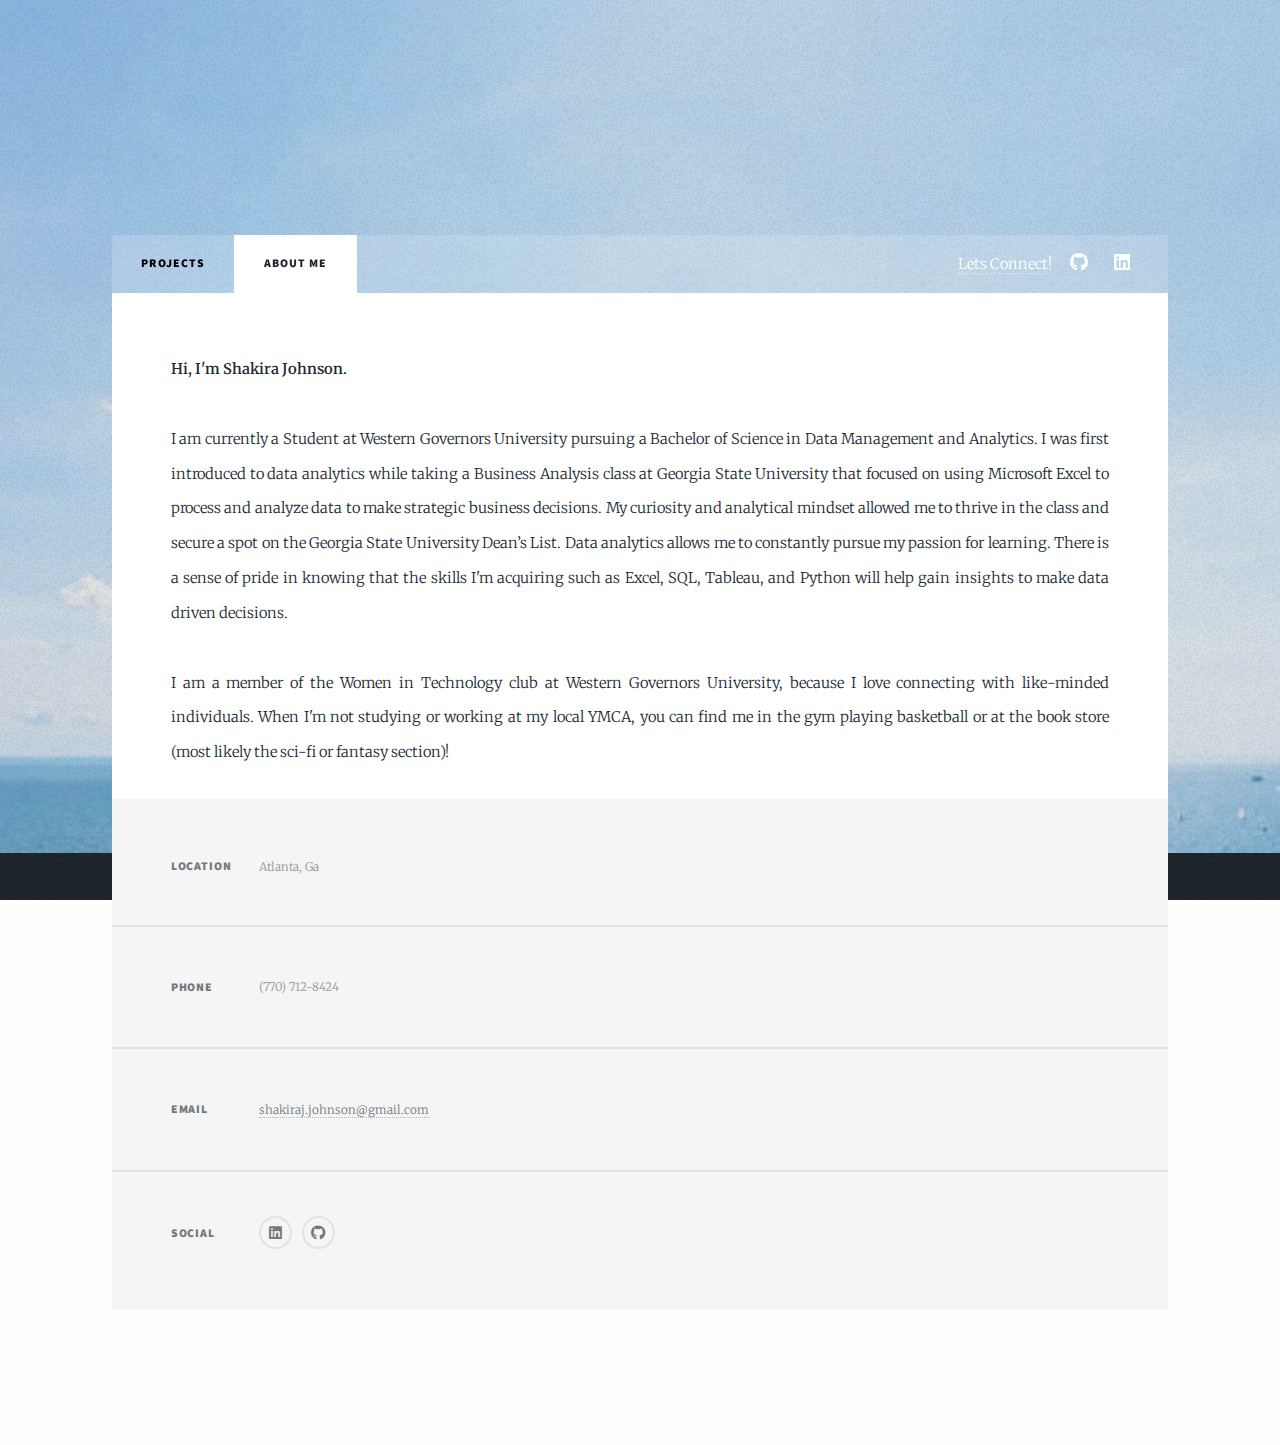
==== commit 2c943bfe: "Update elements.html" ====
--- a/elements.html
+++ b/elements.html
@@ -43,7 +43,7 @@
 								<!-- Image -->
 									
 
-									<p><span class="image right"><img src="images/shakira.jpg" alt="shakira-johnson"/> </span> <strong>Hi, I'm Shakira Johnson.</strong> </br></br> 
+									<p><strong>Hi, I'm Shakira Johnson.</strong> </br></br> 
 										I am currently a Student at Western Governors University pursuing a Bachelor of Science in Data Management and Analytics.
 										I was first introduced to data analytics while taking a Business Analysis class at Georgia State University that focused on using Microsoft Excel to process and analyze data to make strategic business decisions. My curiosity and analytical mindset allowed me to thrive in the class and secure a spot on the Georgia State University Dean’s List. Data analytics allows me to constantly pursue my passion for learning. There is a sense of pride in knowing that the skills I'm acquiring such as Excel, SQL, Tableau, and Python will help gain insights to make data driven decisions. </br> </br></hr>I am a member of the Women in Technology club at Western Governors University, because I love connecting with like-minded individuals. When I'm not studying or working at my local YMCA, you can find me in the gym playing basketball or at the book store (most likely the sci-fi or fantasy section)! 
 
@@ -102,4 +102,4 @@
 			<script src="assets/js/main.js"></script>
 
 	</body>
-</html>+</html>
